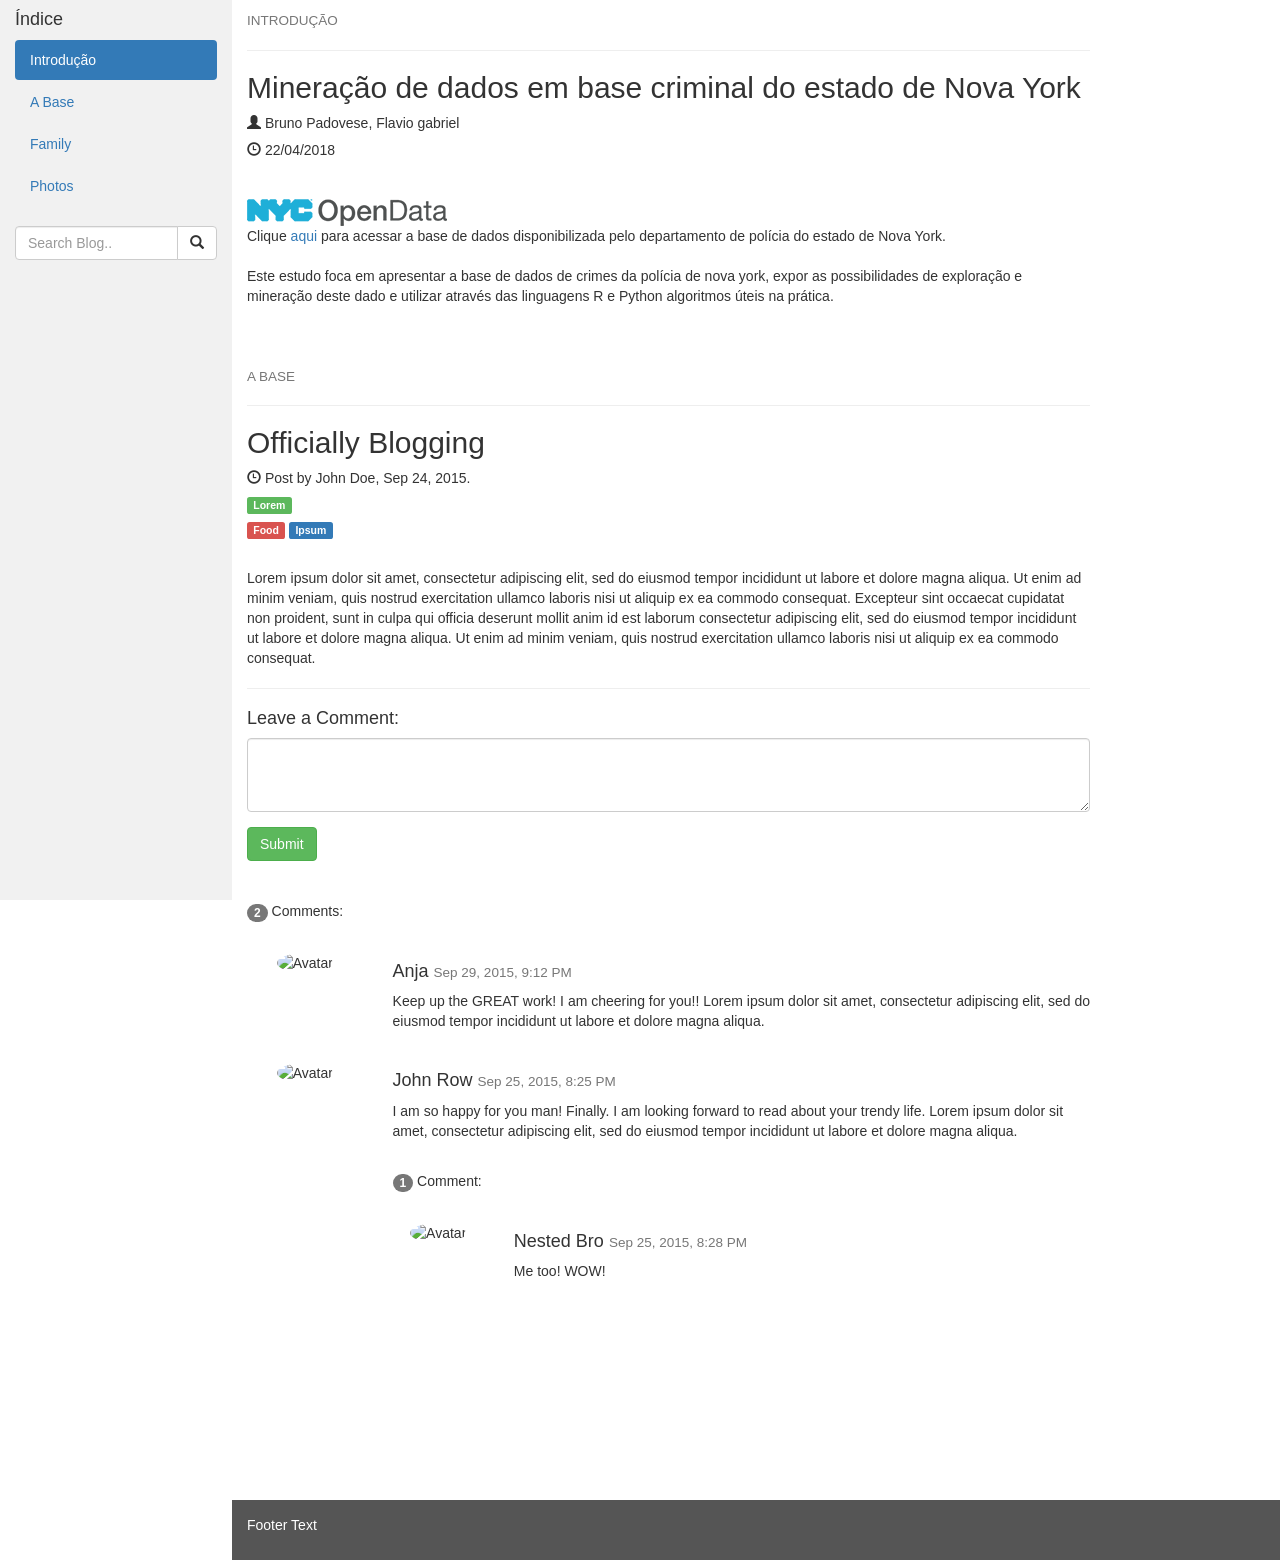
==== ny-crimes-prediction/home.html @ 3086d3f9 "adding template" ====
<!DOCTYPE html>
<html lang="en">

<head>
    <title>Bootstrap Example</title>
    <meta charset="utf-8">
    <meta name="viewport" content="width=device-width, initial-scale=1">
    <link rel="stylesheet" href="https://maxcdn.bootstrapcdn.com/bootstrap/3.3.7/css/bootstrap.min.css">
    <script src="https://ajax.googleapis.com/ajax/libs/jquery/3.3.1/jquery.min.js"></script>
    <script src="https://maxcdn.bootstrapcdn.com/bootstrap/3.3.7/js/bootstrap.min.js"></script>
    <style>
        /* Set height of the grid so .sidenav can be 100% (adjust if needed) */

        .row.content {
            height: 1500px
        }

        /* Set gray background color and 100% height */

        .sidenav {
            background-color: #f1f1f1;
            height: 100%;
        }

        /* Set black background color, white text and some padding */

        footer {
            background-color: #555;
            color: white;
            padding: 15px;
        }

        /* On small screens, set height to 'auto' for sidenav and grid */

        @media screen and (max-width: 767px) {
            .sidenav {
                height: auto;
                padding: 15px;
            }
            .row.content {
                height: auto;
            }
        }

        #menu {
            position: fixed;
            /* Fixed Sidebar (stay in place on scroll) */
        }

        @media (min-width:768px) {
            .container {
                width: 503px
            }
        }

        @media (min-width:992px) {
            .container {
                width: 723px
            }
        }

        @media (min-width:1200px) {
            .container {
                width: 923px
            }
        }

        @media (min-width: 1432px) {
            .container {
                width: 1170px
            }
        }

        body {
            padding-top: 70px
        }

        .navbar-fixed-left,
        .navbar-fixed-right {
            position: fixed;
            top: 0;
            width: 100%;
            z-index: 1030
        }

        @media (min-width: 768px) {
            .navbar-fixed-left,
            .navbar-fixed-right {
                width: 232px;
                height: 100vh;
                border-radius: 0
            }
            .navbar-fixed-left .container,
            .navbar-fixed-left .container-fluid,
            .navbar-fixed-right .container,
            .navbar-fixed-right .container-fluid {
                padding-right: 0;
                padding-left: 0;
                width: auto
            }
            .navbar-fixed-left .navbar-header,
            .navbar-fixed-right .navbar-header {
                float: none;
                padding-left: 15px;
                padding-right: 15px
            }
            .navbar-fixed-left .navbar-collapse,
            .navbar-fixed-right .navbar-collapse {
                padding-right: 0;
                padding-left: 0;
                max-height: none
            }
            .navbar-fixed-left .navbar-collapse .navbar-nav,
            .navbar-fixed-right .navbar-collapse .navbar-nav {
                float: none!important
            }
            .navbar-fixed-left .navbar-collapse .navbar-nav>li,
            .navbar-fixed-right .navbar-collapse .navbar-nav>li {
                width: 100%
            }
            .navbar-fixed-left .navbar-collapse .navbar-nav>li.dropdown .dropdown-menu,
            .navbar-fixed-right .navbar-collapse .navbar-nav>li.dropdown .dropdown-menu {
                top: 0
            }
            .navbar-fixed-left .navbar-collapse .navbar-nav.navbar-right,
            .navbar-fixed-right .navbar-collapse .navbar-nav.navbar-right {
                margin-right: 0
            }
        }

        @media (min-width:768px) {
            body {
                padding-top: 0;
                margin-left: 232px
            }
            .navbar-fixed-left {
                right: auto!important;
                left: 0!important;
                border-width: 0 1px 0 0!important
            }
            .navbar-fixed-left .dropdown .dropdown-menu {
                left: 100%;
                right: auto;
                border-radius: 0 3px 3px 0
            }
            .navbar-fixed-left .dropdown .dropdown-toggle .caret {
                border-top: 4px solid transparent;
                border-left: 4px solid;
                border-bottom: 4px solid transparent;
                border-right: none
            }
        }

        .semBotao {
            color: #337ab7;
            background-color: #f1f1f1;
            border-radius: 4px;
            position: relative;
            display: block;
            padding: 10px 15px;
        }
    </style>
</head>

<script>$(document).ready(function () {
        $("#menu1").click(function () {
            $("#menu1").addClass("active");
            $("#menu2").removeClass("active");
            $("#menu3").removeClass("active");
            $("#menu4").removeClass("active");
        })
        $("#menu2").click(function () {
            $("#menu1").removeClass("active");
            $("#menu2").addClass("active");
            $("#menu3").removeClass("active");
            $("#menu4").removeClass("active");
        })
        $("#menu3").click(function () {
            $("#menu1").removeClass("active");
            $("#menu2").removeClass("active");
            $("#menu3").addClass("active");
            $("#menu4").removeClass("active");
        })
        $("#menu4").click(function () {
            $("#menu1").removeClass("active");
            $("#menu2").removeClass("active");
            $("#menu3").removeClass("active");
            $("#menu4").addClass("active");
        })

        $(window).on('scroll', function () {
            if (window.pageYOffset < 300) {
                $("#menu1").addClass("active");
                $("#menu2").removeClass("active");
                $("#menu3").removeClass("active");
                $("#menu4").removeClass("active");
            } else if (window.pageYOffset > 300 && window.pageYOffset < 600) {
                $("#menu1").removeClass("active");
                $("#menu2").addClass("active");
                $("#menu3").removeClass("active");
                $("#menu4").removeClass("active");
            }
        });
    })</script>

<body>

    <div class="container-fluid">
        <div class="row content">
            <div class="col-sm-2 sidenav navbar-fixed-left">
                <!-- <div class="col-sm-2 sidenav"> -->
                <h4>Índice</h4>
                <ul class="nav nav-pills nav-stacked">
                    <li id="menu1" class="active">
                        <a href="#introducao">Introdução</a>
                    </li>
                    <li id="menu2">
                        <a href="#base">A Base</a>
                    </li>
                    <li id="menu3">
                        <a href="#section3">Family</a>
                    </li>
                    <li id="menu4">
                        <a href="#section3">Photos</a>
                    </li>
                </ul>
                <br>
                <div class="input-group">
                    <input type="text" class="form-control" placeholder="Search Blog..">
                    <span class="input-group-btn">
                        <button class="btn btn-default" type="button">
                            <span class="glyphicon glyphicon-search"></span>
                        </button>
                    </span>
                </div>
            </div>

            <div class="col-sm-10">
                <h4>
                    <small id="introducao">INTRODUÇÃO</small>
                </h4>
                <hr>
                <h2>Mineração de dados em base criminal do estado de Nova York</h2>
                <h5>
                    <span class="glyphicon glyphicon-user"></span> Bruno Padovese, Flavio gabriel</h5>
                <h5>
                    <span class="glyphicon glyphicon-time"></span> 22/04/2018</h5>

                <br>
                <p>
                    <table>
                        <tr>
                            <td>
                                <a href="http://opendata.cityofnewyork.us">
                                    <img src="resource/nyc-opendata.png">
                                </a>
                            </td>
                        </tr>
                        <tr>
                            <td>Clique
                                <a href="https://data.cityofnewyork.us/Public-Safety/NYPD-Complaint-Data-Historic/qgea-i56i">aqui</a> para acessar a base de dados disponibilizada pelo departamento de polícia do estado
                                de Nova York.</td>
                        </tr>
                    </table>
                    <br> Este estudo foca em apresentar a base de dados de crimes da polícia de nova york, expor as possibilidades
                    de exploração e mineração deste dado e utilizar através das linguagens R e Python algoritmos úteis na
                    prática.
                </p>
                <br>
                <br>
                <h4>
                    <small id="base">A BASE</small>
                </h4>
                <hr>
                <h2>Officially Blogging</h2>
                <h5>
                    <span class="glyphicon glyphicon-time"></span> Post by John Doe, Sep 24, 2015.</h5>
                <h5>
                    <span class="label label-success">Lorem</span>
                </h5>
                <h5>
                    <span class="label label-danger">Food</span>
                    <span class="label label-primary">Ipsum</span>
                </h5>
                <br>
                <p>Lorem ipsum dolor sit amet, consectetur adipiscing elit, sed do eiusmod tempor incididunt ut labore et dolore
                    magna aliqua. Ut enim ad minim veniam, quis nostrud exercitation ullamco laboris nisi ut aliquip ex ea
                    commodo consequat. Excepteur sint occaecat cupidatat non proident, sunt in culpa qui officia deserunt
                    mollit anim id est laborum consectetur adipiscing elit, sed do eiusmod tempor incididunt ut labore et
                    dolore magna aliqua. Ut enim ad minim veniam, quis nostrud exercitation ullamco laboris nisi ut aliquip
                    ex ea commodo consequat.</p>
                <hr>

                <h4>Leave a Comment:</h4>
                <form role="form">
                    <div class="form-group">
                        <textarea class="form-control" rows="3" required></textarea>
                    </div>
                    <button type="submit" class="btn btn-success">Submit</button>
                </form>
                <br>
                <br>

                <p>
                    <span class="badge">2</span> Comments:</p>
                <br>

                <div class="row">
                    <div class="col-sm-2 text-center">
                        <img src="bandmember.jpg" class="img-circle" height="65" width="65" alt="Avatar">
                    </div>
                    <div class="col-sm-10">
                        <h4>Anja
                            <small>Sep 29, 2015, 9:12 PM</small>
                        </h4>
                        <p>Keep up the GREAT work! I am cheering for you!! Lorem ipsum dolor sit amet, consectetur adipiscing
                            elit, sed do eiusmod tempor incididunt ut labore et dolore magna aliqua.</p>
                        <br>
                    </div>
                    <div class="col-sm-2 text-center">
                        <img src="bird.jpg" class="img-circle" height="65" width="65" alt="Avatar">
                    </div>
                    <div class="col-sm-10">
                        <h4>John Row
                            <small>Sep 25, 2015, 8:25 PM</small>
                        </h4>
                        <p>I am so happy for you man! Finally. I am looking forward to read about your trendy life. Lorem ipsum
                            dolor sit amet, consectetur adipiscing elit, sed do eiusmod tempor incididunt ut labore et dolore
                            magna aliqua.</p>
                        <br>
                        <p>
                            <span class="badge">1</span> Comment:</p>
                        <br>
                        <div class="row">
                            <div class="col-sm-2 text-center">
                                <img src="bird.jpg" class="img-circle" height="65" width="65" alt="Avatar">
                            </div>
                            <div class="col-xs-10">
                                <h4>Nested Bro
                                    <small>Sep 25, 2015, 8:28 PM</small>
                                </h4>
                                <p>Me too! WOW!</p>
                                <br>
                            </div>
                        </div>
                    </div>
                </div>
            </div>
        </div>
    </div>

    <footer class="container-fluid">
        <p>Footer Text</p>
    </footer>

</body>

</html>
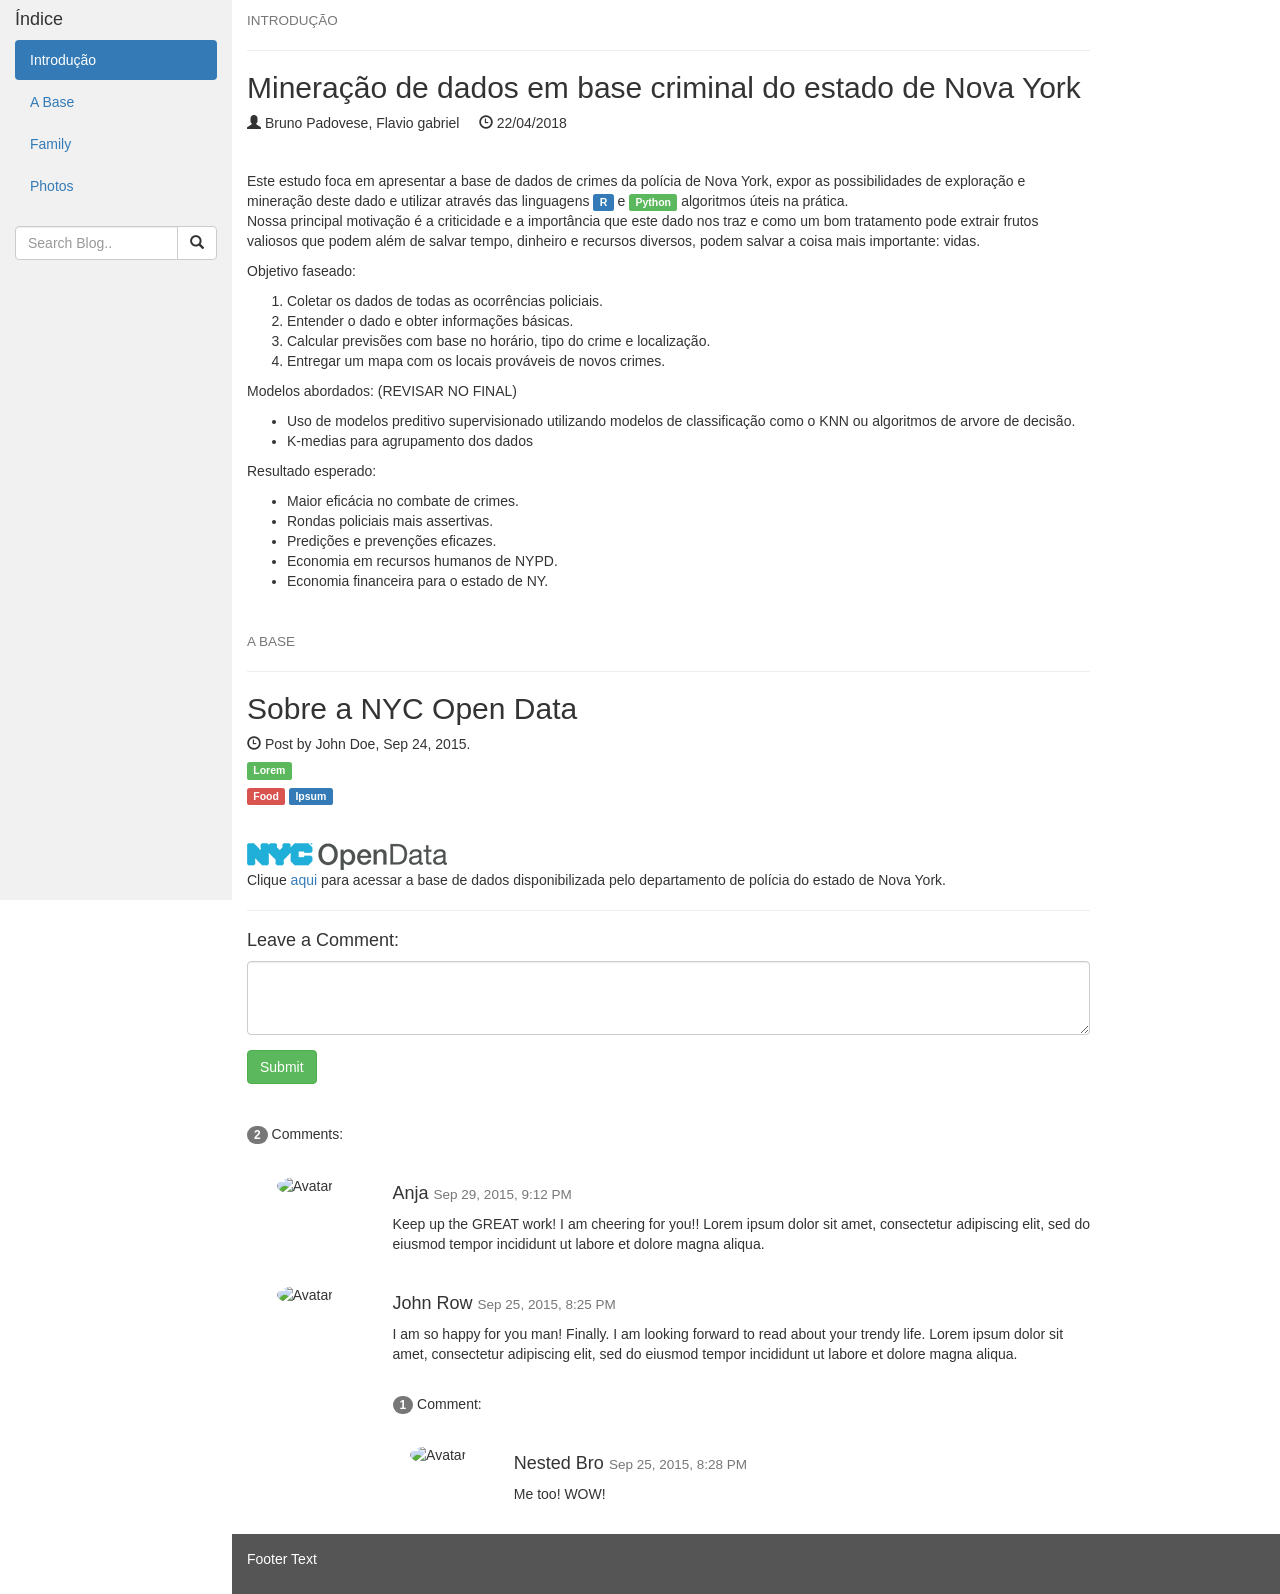
==== commit 22e65a32: "adding intro text" ====
--- a/ny-crimes-prediction/home.html
+++ b/ny-crimes-prediction/home.html
@@ -242,10 +242,53 @@
                 <hr>
                 <h2>Mineração de dados em base criminal do estado de Nova York</h2>
                 <h5>
-                    <span class="glyphicon glyphicon-user"></span> Bruno Padovese, Flavio gabriel</h5>
+                    <span class="glyphicon glyphicon-user"></span> Bruno Padovese, Flavio gabriel &nbsp;&nbsp;&nbsp;
+                    <span class="glyphicon glyphicon-time"></span> 22/04/2018</h5>
+                <p>
+                    <br>
+                    <p>Este estudo foca em apresentar a base de dados de crimes da pol&iacute;cia de Nova York, expor as possibilidades
+                        de explora&ccedil;&atilde;o e minera&ccedil;&atilde;o deste dado e utilizar atrav&eacute;s das linguagens
+                        <span class="label label-primary">R</span> e <span class="label label-success">Python</span> algoritmos &uacute;teis na pr&aacute;tica.
+                        <br /> Nossa principal motiva&ccedil;&atilde;o &eacute; a criticidade e a import&acirc;ncia que este dado
+                        nos traz e como um bom tratamento pode extrair frutos valiosos que podem al&eacute;m de salvar tempo,
+                        dinheiro e recursos diversos, podem salvar a coisa mais importante: vidas.</p>
+                    <p>Objetivo faseado:</p>
+                    <ol>
+                        <li>Coletar os dados de todas as ocorr&ecirc;ncias policiais.</li>
+                        <li>Entender o dado e obter informa&ccedil;&otilde;es b&aacute;sicas.</li>
+                        <li>Calcular previs&otilde;es com base no hor&aacute;rio, tipo do crime e localiza&ccedil;&atilde;o.</li>
+                        <li>Entregar um mapa com os locais prov&aacute;veis de novos crimes.</li>
+                    </ol>
+                    <p>Modelos abordados: (REVISAR NO FINAL)</p>
+                    <ul>
+                        <li>Uso de modelos preditivo supervisionado utilizando modelos de classifica&ccedil;&atilde;o como o
+                            KNN ou algoritmos de arvore de decis&atilde;o.</li>
+                        <li>K-medias para agrupamento dos dados</li>
+                    </ul>
+                    <p>Resultado esperado:</p>
+                    <ul>
+                        <li>Maior efic&aacute;cia no combate de crimes.</li>
+                        <li>Rondas policiais mais assertivas.</li>
+                        <li>Predi&ccedil;&otilde;es e preven&ccedil;&otilde;es eficazes.</li>
+                        <li>Economia em recursos humanos de NYPD.</li>
+                        <li>Economia financeira para o estado de NY.</li>
+                    </ul>
+                </p>
+                <br>
+                <h4>
+                    <small id="base">A BASE</small>
+                </h4>
+                <hr>
+                <h2>Sobre a NYC Open Data</h2>
                 <h5>
-                    <span class="glyphicon glyphicon-time"></span> 22/04/2018</h5>
-
+                    <span class="glyphicon glyphicon-time"></span> Post by John Doe, Sep 24, 2015.</h5>
+                <h5>
+                    <span class="label label-success">Lorem</span>
+                </h5>
+                <h5>
+                    <span class="label label-danger">Food</span>
+                    <span class="label label-primary">Ipsum</span>
+                </h5>
                 <br>
                 <p>
                     <table>
@@ -262,33 +305,7 @@
                                 de Nova York.</td>
                         </tr>
                     </table>
-                    <br> Este estudo foca em apresentar a base de dados de crimes da polícia de nova york, expor as possibilidades
-                    de exploração e mineração deste dado e utilizar através das linguagens R e Python algoritmos úteis na
-                    prática.
                 </p>
-                <br>
-                <br>
-                <h4>
-                    <small id="base">A BASE</small>
-                </h4>
-                <hr>
-                <h2>Officially Blogging</h2>
-                <h5>
-                    <span class="glyphicon glyphicon-time"></span> Post by John Doe, Sep 24, 2015.</h5>
-                <h5>
-                    <span class="label label-success">Lorem</span>
-                </h5>
-                <h5>
-                    <span class="label label-danger">Food</span>
-                    <span class="label label-primary">Ipsum</span>
-                </h5>
-                <br>
-                <p>Lorem ipsum dolor sit amet, consectetur adipiscing elit, sed do eiusmod tempor incididunt ut labore et dolore
-                    magna aliqua. Ut enim ad minim veniam, quis nostrud exercitation ullamco laboris nisi ut aliquip ex ea
-                    commodo consequat. Excepteur sint occaecat cupidatat non proident, sunt in culpa qui officia deserunt
-                    mollit anim id est laborum consectetur adipiscing elit, sed do eiusmod tempor incididunt ut labore et
-                    dolore magna aliqua. Ut enim ad minim veniam, quis nostrud exercitation ullamco laboris nisi ut aliquip
-                    ex ea commodo consequat.</p>
                 <hr>
 
                 <h4>Leave a Comment:</h4>
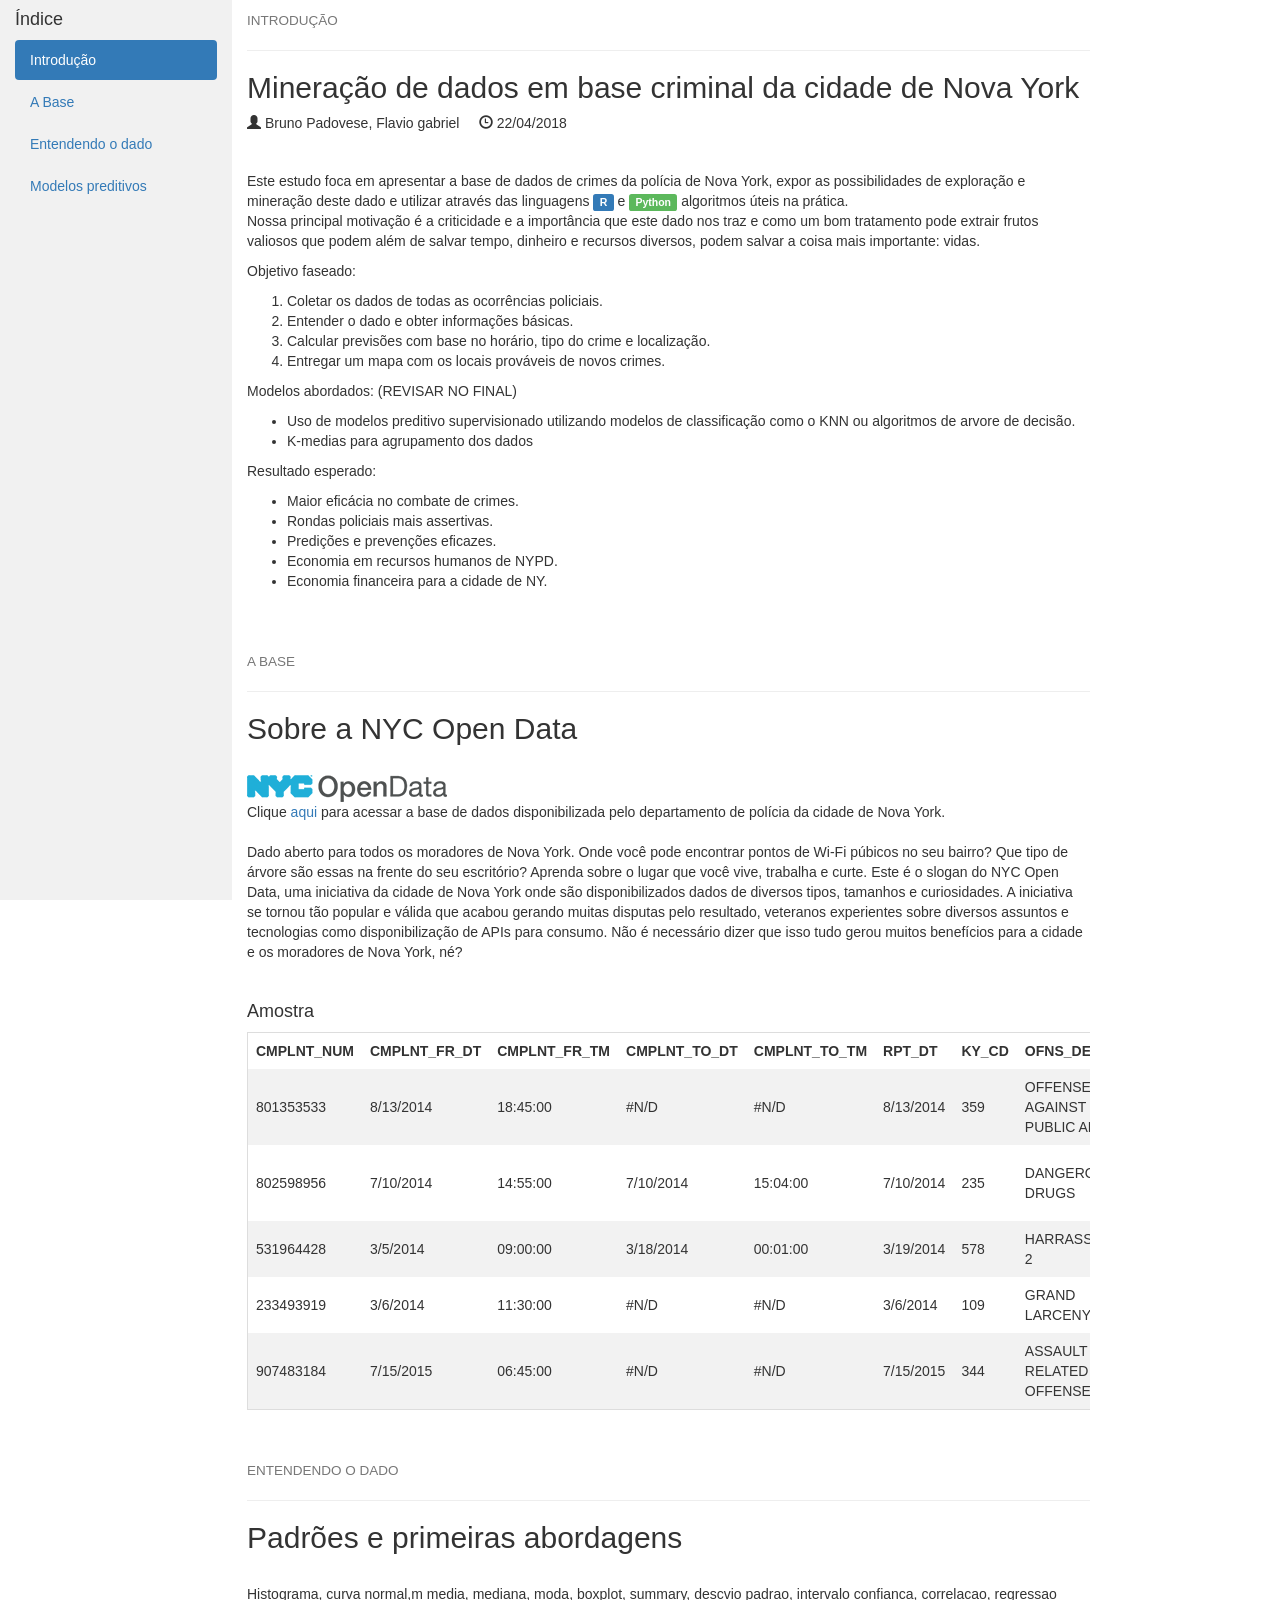
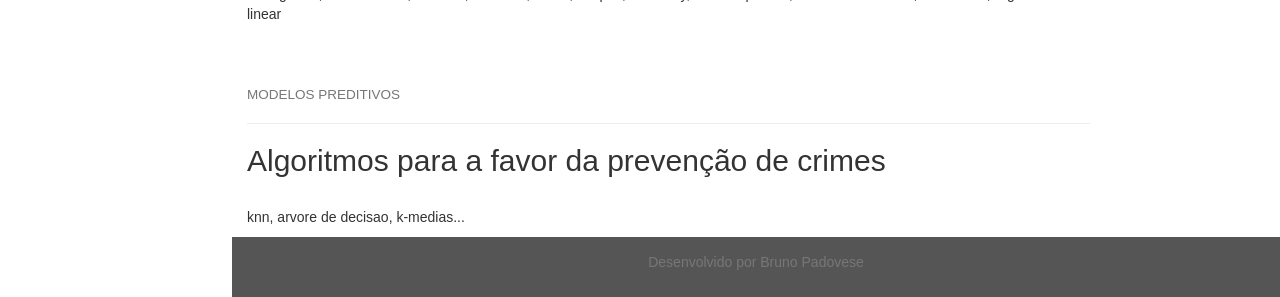
==== commit de1d79c2: "a big number of modifications in the program" ====
--- a/ny-crimes-prediction/home.html
+++ b/ny-crimes-prediction/home.html
@@ -158,6 +158,28 @@
             position: relative;
             display: block;
             padding: 10px 15px;
+        }
+
+        #textoFooter {
+            color: #777;
+            text-align: center;
+        }
+
+        #tb {
+            border-collapse: collapse;
+            border-spacing: 0;
+            width: 100%;
+            border: 1px solid #ddd;
+        }
+
+        #tb th,
+        #tb td {
+            text-align: left;
+            padding: 8px;
+        }
+
+        #tb tr:nth-child(even) {
+            background-color: #f2f2f2
         }
     </style>
 </head>
@@ -189,15 +211,20 @@
         })
 
         $(window).on('scroll', function () {
-            if (window.pageYOffset < 300) {
+            if (window.pageYOffset < 450) {
                 $("#menu1").addClass("active");
                 $("#menu2").removeClass("active");
                 $("#menu3").removeClass("active");
                 $("#menu4").removeClass("active");
-            } else if (window.pageYOffset > 300 && window.pageYOffset < 600) {
+            } else if (window.pageYOffset > 450 && window.pageYOffset < 1000) {
                 $("#menu1").removeClass("active");
                 $("#menu2").addClass("active");
                 $("#menu3").removeClass("active");
+                $("#menu4").removeClass("active");
+            } else if (window.pageYOffset > 1000 && window.pageYOffset < 2000) {
+                $("#menu1").removeClass("active");
+                $("#menu2").removeClass("active");
+                $("#menu3").addClass("active");
                 $("#menu4").removeClass("active");
             }
         });
@@ -218,21 +245,13 @@
                         <a href="#base">A Base</a>
                     </li>
                     <li id="menu3">
-                        <a href="#section3">Family</a>
+                        <a href="#dado">Entendendo o dado</a>
                     </li>
                     <li id="menu4">
-                        <a href="#section3">Photos</a>
+                        <a href="#modelo">Modelos preditivos</a>
                     </li>
                 </ul>
                 <br>
-                <div class="input-group">
-                    <input type="text" class="form-control" placeholder="Search Blog..">
-                    <span class="input-group-btn">
-                        <button class="btn btn-default" type="button">
-                            <span class="glyphicon glyphicon-search"></span>
-                        </button>
-                    </span>
-                </div>
             </div>
 
             <div class="col-sm-10">
@@ -240,7 +259,7 @@
                     <small id="introducao">INTRODUÇÃO</small>
                 </h4>
                 <hr>
-                <h2>Mineração de dados em base criminal do estado de Nova York</h2>
+                <h2>Mineração de dados em base criminal da cidade de Nova York</h2>
                 <h5>
                     <span class="glyphicon glyphicon-user"></span> Bruno Padovese, Flavio gabriel &nbsp;&nbsp;&nbsp;
                     <span class="glyphicon glyphicon-time"></span> 22/04/2018</h5>
@@ -248,7 +267,8 @@
                     <br>
                     <p>Este estudo foca em apresentar a base de dados de crimes da pol&iacute;cia de Nova York, expor as possibilidades
                         de explora&ccedil;&atilde;o e minera&ccedil;&atilde;o deste dado e utilizar atrav&eacute;s das linguagens
-                        <span class="label label-primary">R</span> e <span class="label label-success">Python</span> algoritmos &uacute;teis na pr&aacute;tica.
+                        <span class="label label-primary">R</span> e
+                        <span class="label label-success">Python</span> algoritmos &uacute;teis na pr&aacute;tica.
                         <br /> Nossa principal motiva&ccedil;&atilde;o &eacute; a criticidade e a import&acirc;ncia que este dado
                         nos traz e como um bom tratamento pode extrair frutos valiosos que podem al&eacute;m de salvar tempo,
                         dinheiro e recursos diversos, podem salvar a coisa mais importante: vidas.</p>
@@ -271,103 +291,73 @@
                         <li>Rondas policiais mais assertivas.</li>
                         <li>Predi&ccedil;&otilde;es e preven&ccedil;&otilde;es eficazes.</li>
                         <li>Economia em recursos humanos de NYPD.</li>
-                        <li>Economia financeira para o estado de NY.</li>
+                        <li>Economia financeira para a cidade de NY.</li>
                     </ul>
                 </p>
-                <br>
+                <br><br>
                 <h4>
                     <small id="base">A BASE</small>
                 </h4>
                 <hr>
                 <h2>Sobre a NYC Open Data</h2>
-                <h5>
-                    <span class="glyphicon glyphicon-time"></span> Post by John Doe, Sep 24, 2015.</h5>
-                <h5>
-                    <span class="label label-success">Lorem</span>
-                </h5>
-                <h5>
-                    <span class="label label-danger">Food</span>
-                    <span class="label label-primary">Ipsum</span>
-                </h5>
                 <br>
                 <p>
-                    <table>
+                    <a href="http://opendata.cityofnewyork.us">
+                        <img src="resource/nyc-opendata.png">
+                    </a>
+                    <br>
+                    <td>Clique
+                        <a href="https://data.cityofnewyork.us/Public-Safety/NYPD-Complaint-Data-Historic/qgea-i56i">aqui</a> para acessar a base de dados disponibilizada pelo departamento de polícia da cidade de Nova
+                        York.
+                        <br>
+                        <br> Dado aberto para todos os moradores de Nova York. Onde você pode encontrar pontos de Wi-Fi púbicos
+                        no seu bairro? Que tipo de árvore são essas na frente do seu escritório? Aprenda sobre o lugar que
+                        você vive, trabalha e curte. Este é o slogan do NYC Open Data, uma iniciativa da cidade de Nova York
+                        onde são disponibilizados dados de diversos tipos, tamanhos e curiosidades. A iniciativa se tornou
+                        tão popular e válida que acabou gerando muitas disputas pelo resultado, veteranos experientes sobre
+                        diversos assuntos e tecnologias como disponibilização de APIs para consumo. Não é necessário dizer
+                        que isso tudo gerou muitos benefícios para a cidade e os moradores de Nova York, né?
+                </p>
+                <br>
+                <h4>Amostra</h4>
+
+                <script src="https://gist.github.com/padovese/46d1c6b6bbed0dae1a1a3e3a3bc7ced4.js"></script>
+
+                <div style="overflow-x:auto;">
+                <table id="tb">
                         <tr>
-                            <td>
-                                <a href="http://opendata.cityofnewyork.us">
-                                    <img src="resource/nyc-opendata.png">
-                                </a>
-                            </td>
+                                <th>CMPLNT_NUM</th><th>CMPLNT_FR_DT</th><th>CMPLNT_FR_TM</th><th>CMPLNT_TO_DT</th><th>CMPLNT_TO_TM</th><th>RPT_DT</th><th>KY_CD</th><th>OFNS_DESC</th><th>PD_CD</th><th>PD_DESC</th><th>CRM_ATPT_CPTD_CD</th><th>LAW_CAT_CD</th><th>JURIS_DESC</th><th>BORO_NM</th><th>ADDR_PCT_CD</th><th>LOC_OF_OCCUR_DESC</th><th>PREM_TYP_DESC</th><th>PARKS_NM</th><th>HADEVELOPT</th><th>X_COORD_CD</th><th>Y_COORD_CD</th><th>Latitude</th><th>Longitude</th><th>Lat_Lon</th>
                         </tr>
-                        <tr>
-                            <td>Clique
-                                <a href="https://data.cityofnewyork.us/Public-Safety/NYPD-Complaint-Data-Historic/qgea-i56i">aqui</a> para acessar a base de dados disponibilizada pelo departamento de polícia do estado
-                                de Nova York.</td>
-                        </tr>
-                    </table>
-                </p>
+                        <tr><td>801353533</td><td>8/13/2014</td><td>18:45:00</td><td>#N/D</td><td>#N/D</td><td>8/13/2014</td><td>359</td><td>OFFENSES AGAINST PUBLIC ADMINI</td><td>759</td><td>PUBLIC ADMINISTATION,UNCLASS M</td><td>COMPLETED</td><td>MISDEMEANOR</td><td>N.Y. POLICE DEPT</td><td>QUEENS</td><td>109</td><td>#N/D</td><td>STREET</td><td>#N/D</td><td>#N/D</td><td>1031211</td><td>216309</td><td>40,76027822</td><td>-73,83048545</td><td>(40.760278216, -73.830485448)</td></tr>
+                        <tr><td>802598956</td><td>7/10/2014</td><td>14:55:00</td><td>7/10/2014</td><td>15:04:00</td><td>7/10/2014</td><td>235</td><td>DANGEROUS DRUGS</td><td>567</td><td>MARIJUANA, POSSESSION 4 & 5</td><td>COMPLETED</td><td>MISDEMEANOR</td><td>N.Y. HOUSING POLICE</td><td>MANHATTAN</td><td>23</td><td>OPPOSITE OF</td><td>RESIDENCE - PUBLIC HOUSING</td><td>#N/D</td><td>#N/D</td><td>999584</td><td>230371</td><td>40,79898611</td><td>-73,94461787</td><td>(40.798986105, -73.944617869)</td></tr>
+                        <tr><td>531964428</td><td>3/5/2014</td><td>09:00:00</td><td>3/18/2014</td><td>00:01:00</td><td>3/19/2014</td><td>578</td><td>HARRASSMENT 2</td><td>638</td><td>HARASSMENT,SUBD 3,4,5</td><td>COMPLETED</td><td>VIOLATION</td><td>N.Y. POLICE DEPT</td><td>BROOKLYN</td><td>78</td><td>INSIDE</td><td>RESIDENCE-HOUSE</td><td>#N/D</td><td>#N/D</td><td>989250</td><td>180623</td><td>40,66245193</td><td>-73,98197933</td><td>(40.662451925, -73.981979329)</td></tr>
+                        <tr><td>233493919</td><td>3/6/2014</td><td>11:30:00</td><td>#N/D</td><td>#N/D</td><td>3/6/2014</td><td>109</td><td>GRAND LARCENY</td><td>421</td><td>LARCENY,GRAND FROM VEHICLE/MOTORCYCLE</td><td>COMPLETED</td><td>FELONY</td><td>N.Y. POLICE DEPT</td><td>MANHATTAN</td><td>9</td><td>FRONT OF</td><td>STREET</td><td>#N/D</td><td>#N/D</td><td>988895</td><td>203186</td><td>40,72438234</td><td>-73,98324335</td><td>(40.72438234, -73.983243346)</td></tr>
+                        <tr><td>907483184</td><td>7/15/2015</td><td>06:45:00</td><td>#N/D</td><td>#N/D</td><td>7/15/2015</td><td>344</td><td>ASSAULT 3 & RELATED OFFENSES</td><td>101</td><td>ASSAULT 3</td><td>COMPLETED</td><td>MISDEMEANOR</td><td>N.Y. POLICE DEPT</td><td>BRONX</td><td>44</td><td>INSIDE</td><td>RESIDENCE - APT. HOUSE</td><td>#N/D</td><td>#N/D</td><td>1004017</td><td>242094</td><td>40,83115365</td><td>-73,92857217</td><td>(40.831153652, -73.928572172)</td></tr>
+                        </table>
+                </div>
+                <br><br>
+                <h4>
+                    <small id="dado">ENTENDENDO O DADO</small>
+                </h4>
                 <hr>
-
-                <h4>Leave a Comment:</h4>
-                <form role="form">
-                    <div class="form-group">
-                        <textarea class="form-control" rows="3" required></textarea>
-                    </div>
-                    <button type="submit" class="btn btn-success">Submit</button>
-                </form>
-                <br>
-                <br>
-
-                <p>
-                    <span class="badge">2</span> Comments:</p>
-                <br>
-
-                <div class="row">
-                    <div class="col-sm-2 text-center">
-                        <img src="bandmember.jpg" class="img-circle" height="65" width="65" alt="Avatar">
-                    </div>
-                    <div class="col-sm-10">
-                        <h4>Anja
-                            <small>Sep 29, 2015, 9:12 PM</small>
-                        </h4>
-                        <p>Keep up the GREAT work! I am cheering for you!! Lorem ipsum dolor sit amet, consectetur adipiscing
-                            elit, sed do eiusmod tempor incididunt ut labore et dolore magna aliqua.</p>
-                        <br>
-                    </div>
-                    <div class="col-sm-2 text-center">
-                        <img src="bird.jpg" class="img-circle" height="65" width="65" alt="Avatar">
-                    </div>
-                    <div class="col-sm-10">
-                        <h4>John Row
-                            <small>Sep 25, 2015, 8:25 PM</small>
-                        </h4>
-                        <p>I am so happy for you man! Finally. I am looking forward to read about your trendy life. Lorem ipsum
-                            dolor sit amet, consectetur adipiscing elit, sed do eiusmod tempor incididunt ut labore et dolore
-                            magna aliqua.</p>
-                        <br>
-                        <p>
-                            <span class="badge">1</span> Comment:</p>
-                        <br>
-                        <div class="row">
-                            <div class="col-sm-2 text-center">
-                                <img src="bird.jpg" class="img-circle" height="65" width="65" alt="Avatar">
-                            </div>
-                            <div class="col-xs-10">
-                                <h4>Nested Bro
-                                    <small>Sep 25, 2015, 8:28 PM</small>
-                                </h4>
-                                <p>Me too! WOW!</p>
-                                <br>
-                            </div>
-                        </div>
-                    </div>
-                </div>
+                <h2>Padrões e primeiras abordagens</h2>
+                <br>
+                <p>Histograma, curva normal,m media, mediana, moda, boxplot, summary, descvio padrao, intervalo confianca, correlacao, regressao linear</p>
+                <br><br>
+                <h4>
+                    <small id="modelo">MODELOS PREDITIVOS</small>
+                </h4>
+                <hr>
+                <h2>Algoritmos para a favor da prevenção de crimes</h2>
+                <br>
+                <p>knn, arvore de decisao, k-medias...</p>
+           
             </div>
         </div>
     </div>
 
     <footer class="container-fluid">
-        <p>Footer Text</p>
+        <p id="textoFooter">Desenvolvido por Bruno Padovese</p>
     </footer>
 
 </body>
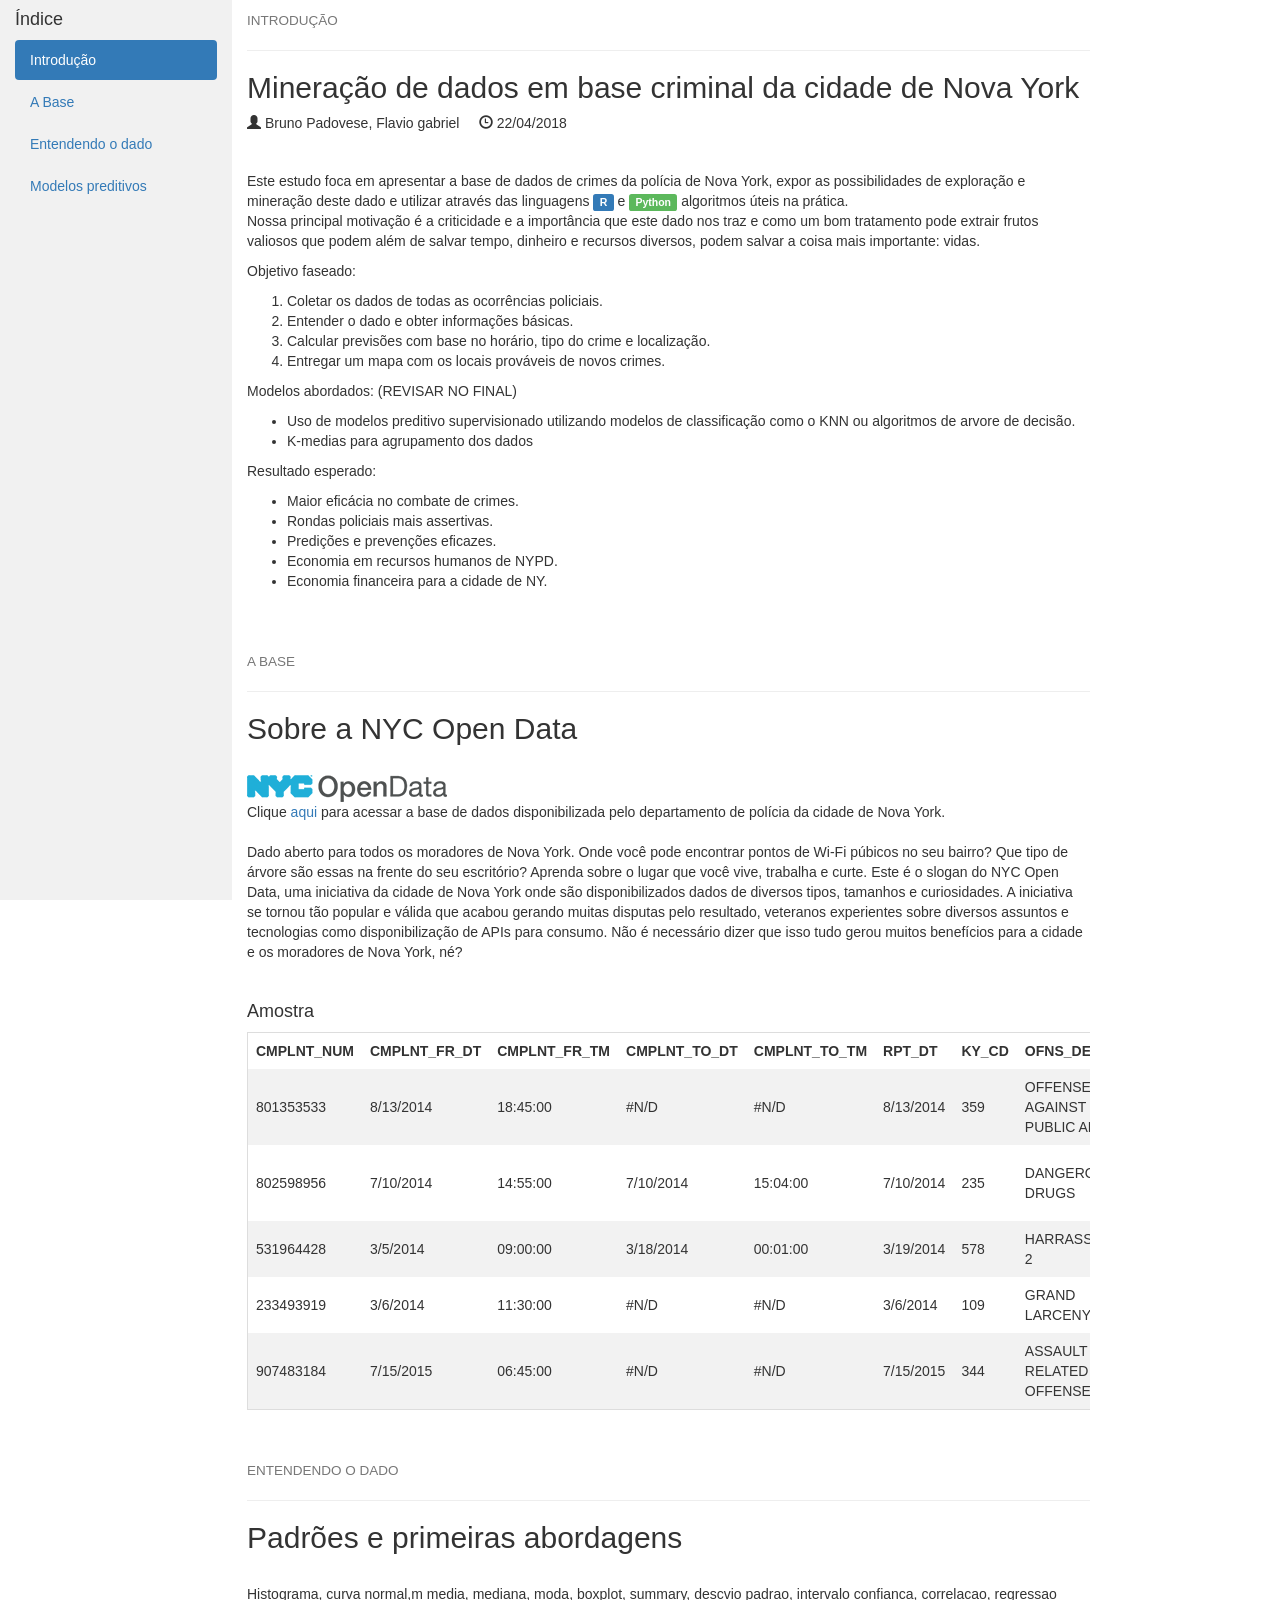
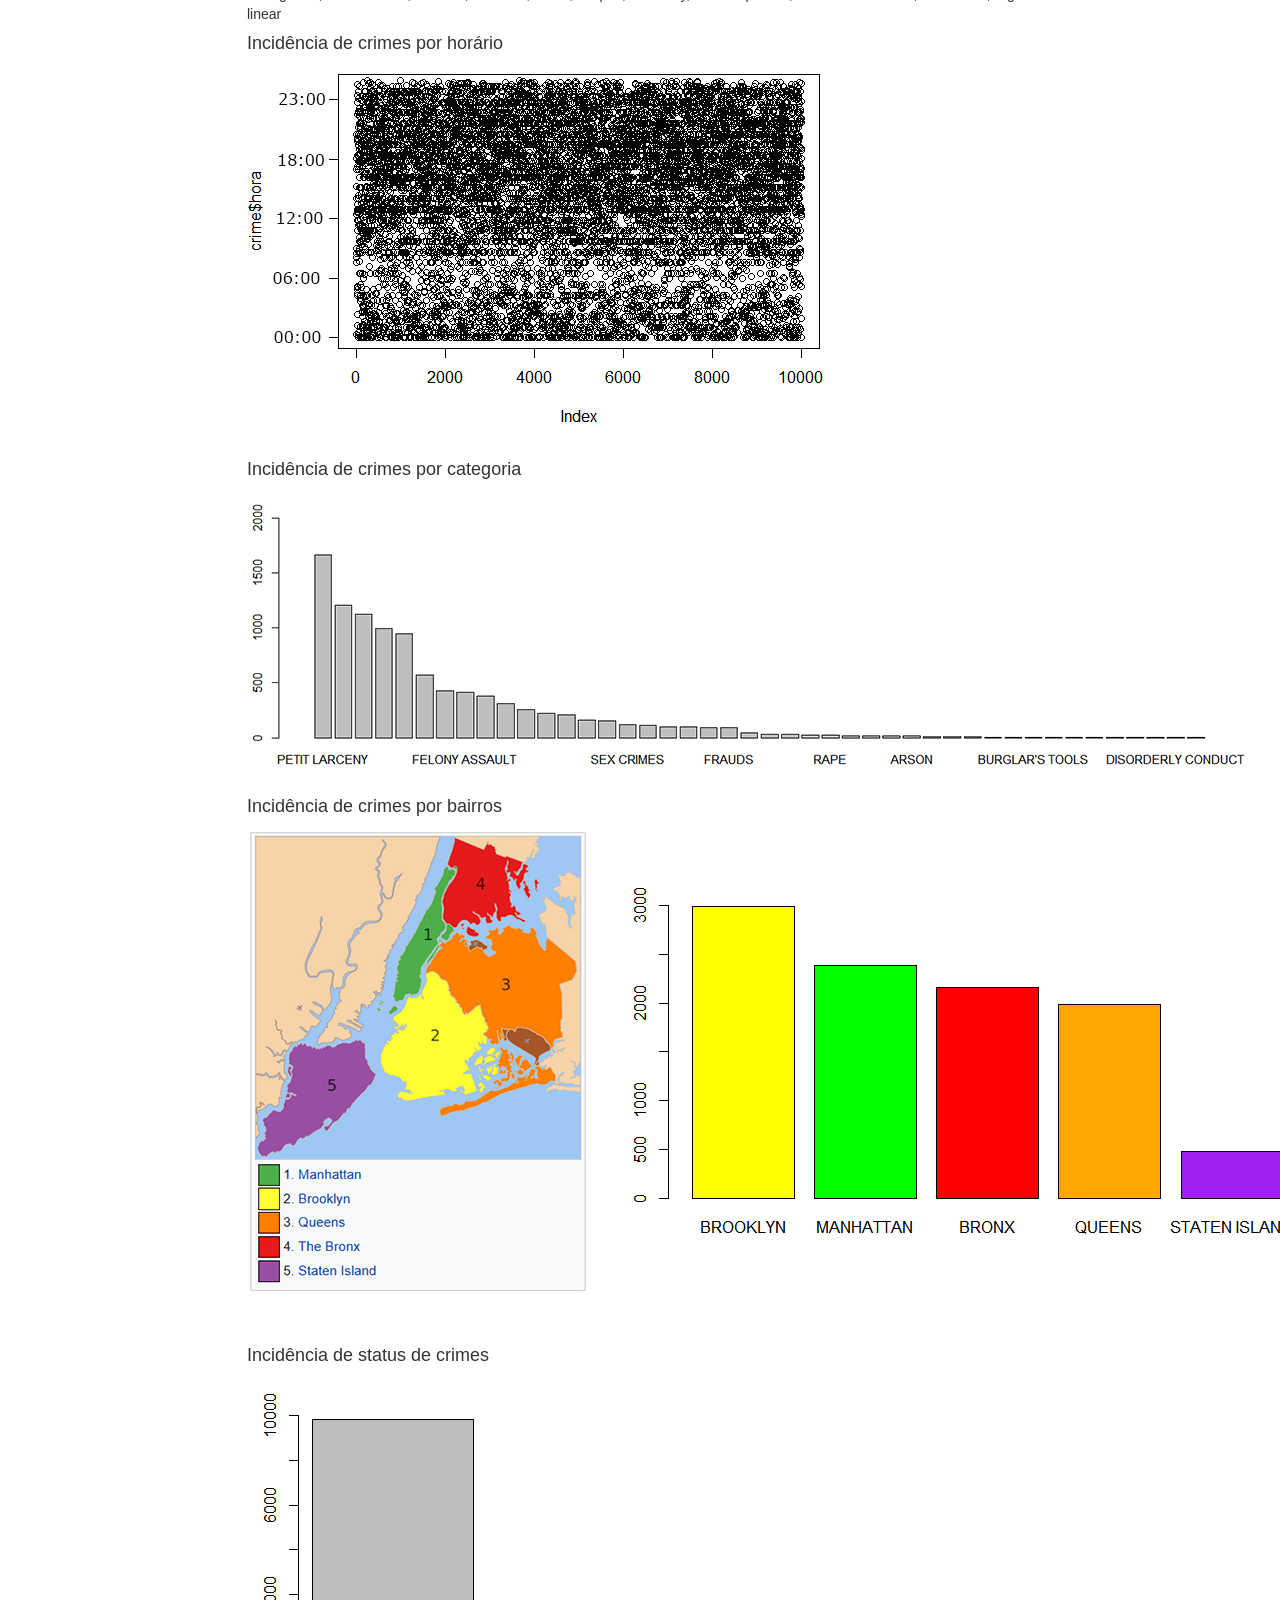
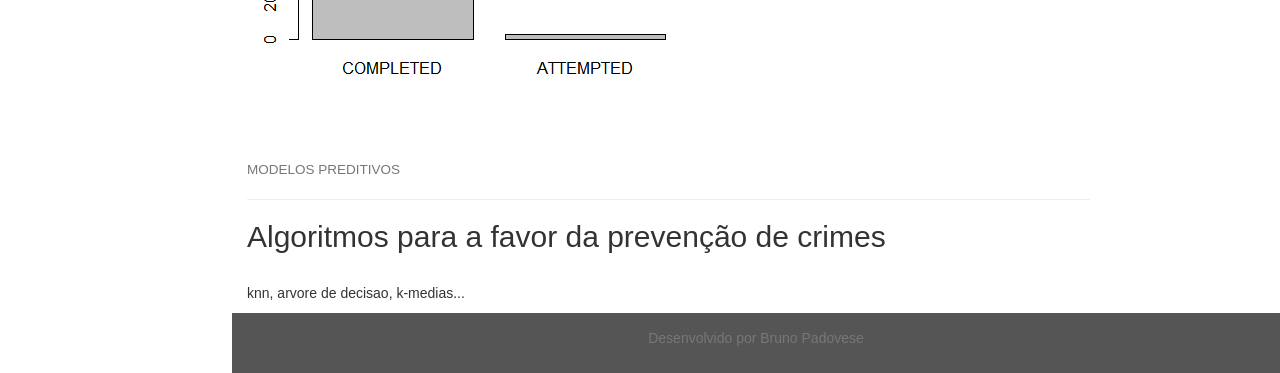
==== commit a80916bb: "doing graphics with R" ====
--- a/ny-crimes-prediction/home.html
+++ b/ny-crimes-prediction/home.html
@@ -343,6 +343,19 @@
                 <h2>Padrões e primeiras abordagens</h2>
                 <br>
                 <p>Histograma, curva normal,m media, mediana, moda, boxplot, summary, descvio padrao, intervalo confianca, correlacao, regressao linear</p>
+                <script src="https://gist.github.com/padovese/b4ce6d7c4efe9669b02a25835a2dc8d5.js"></script>
+                <h4>Incidência de crimes por horário</h4>
+                <img src="resource/Rplot.png"><br><br>
+                <h4>Incidência de crimes por categoria</h4>
+                <img src="resource/Rplot01.png"><br><br>
+                <h4>Incidência de crimes por bairros</h4>
+                <table>
+                    <th><img src="resource/nyc-borough.png"></th>
+                    <th><img src="resource/Rplot02.png"></th>
+                </table><br><br>
+                <h4>Incidência de status de crimes</h4>
+                <img src="resource/Rplot03.png"><br><br>
+                
                 <br><br>
                 <h4>
                     <small id="modelo">MODELOS PREDITIVOS</small>
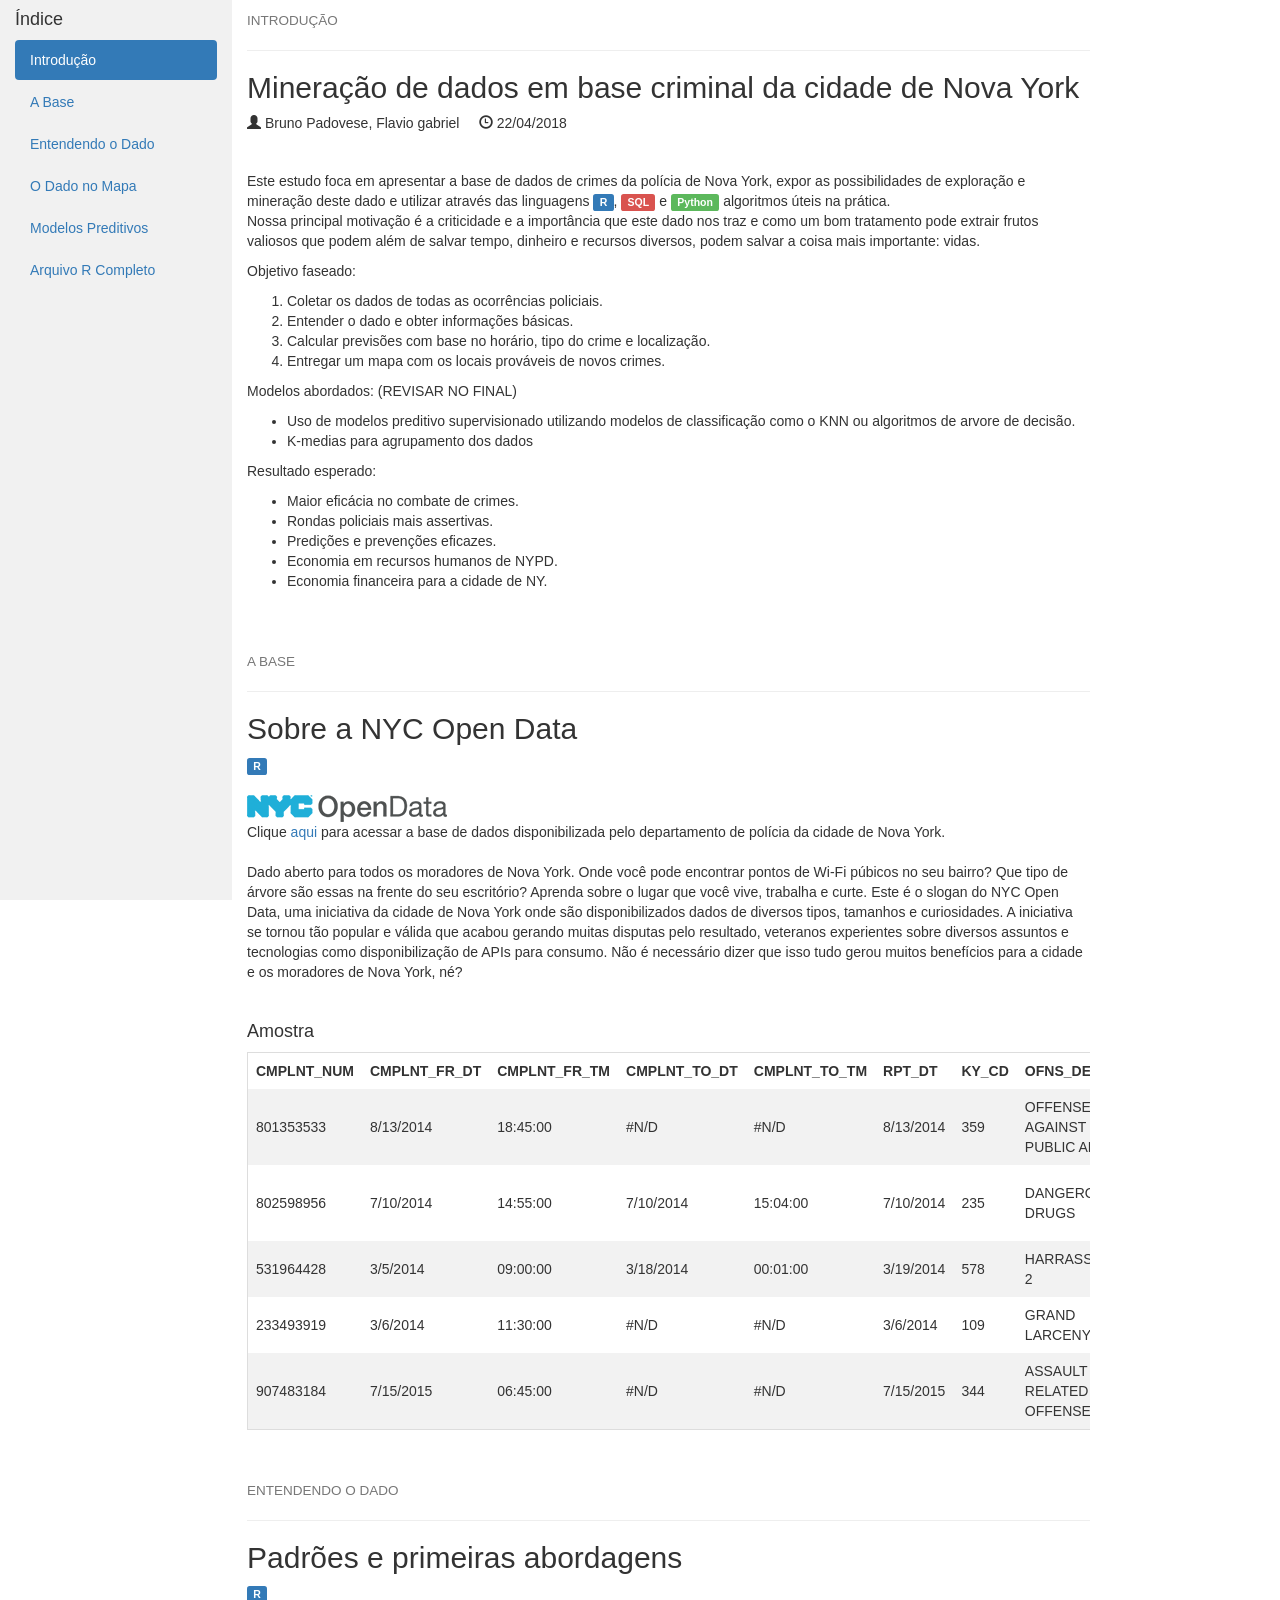
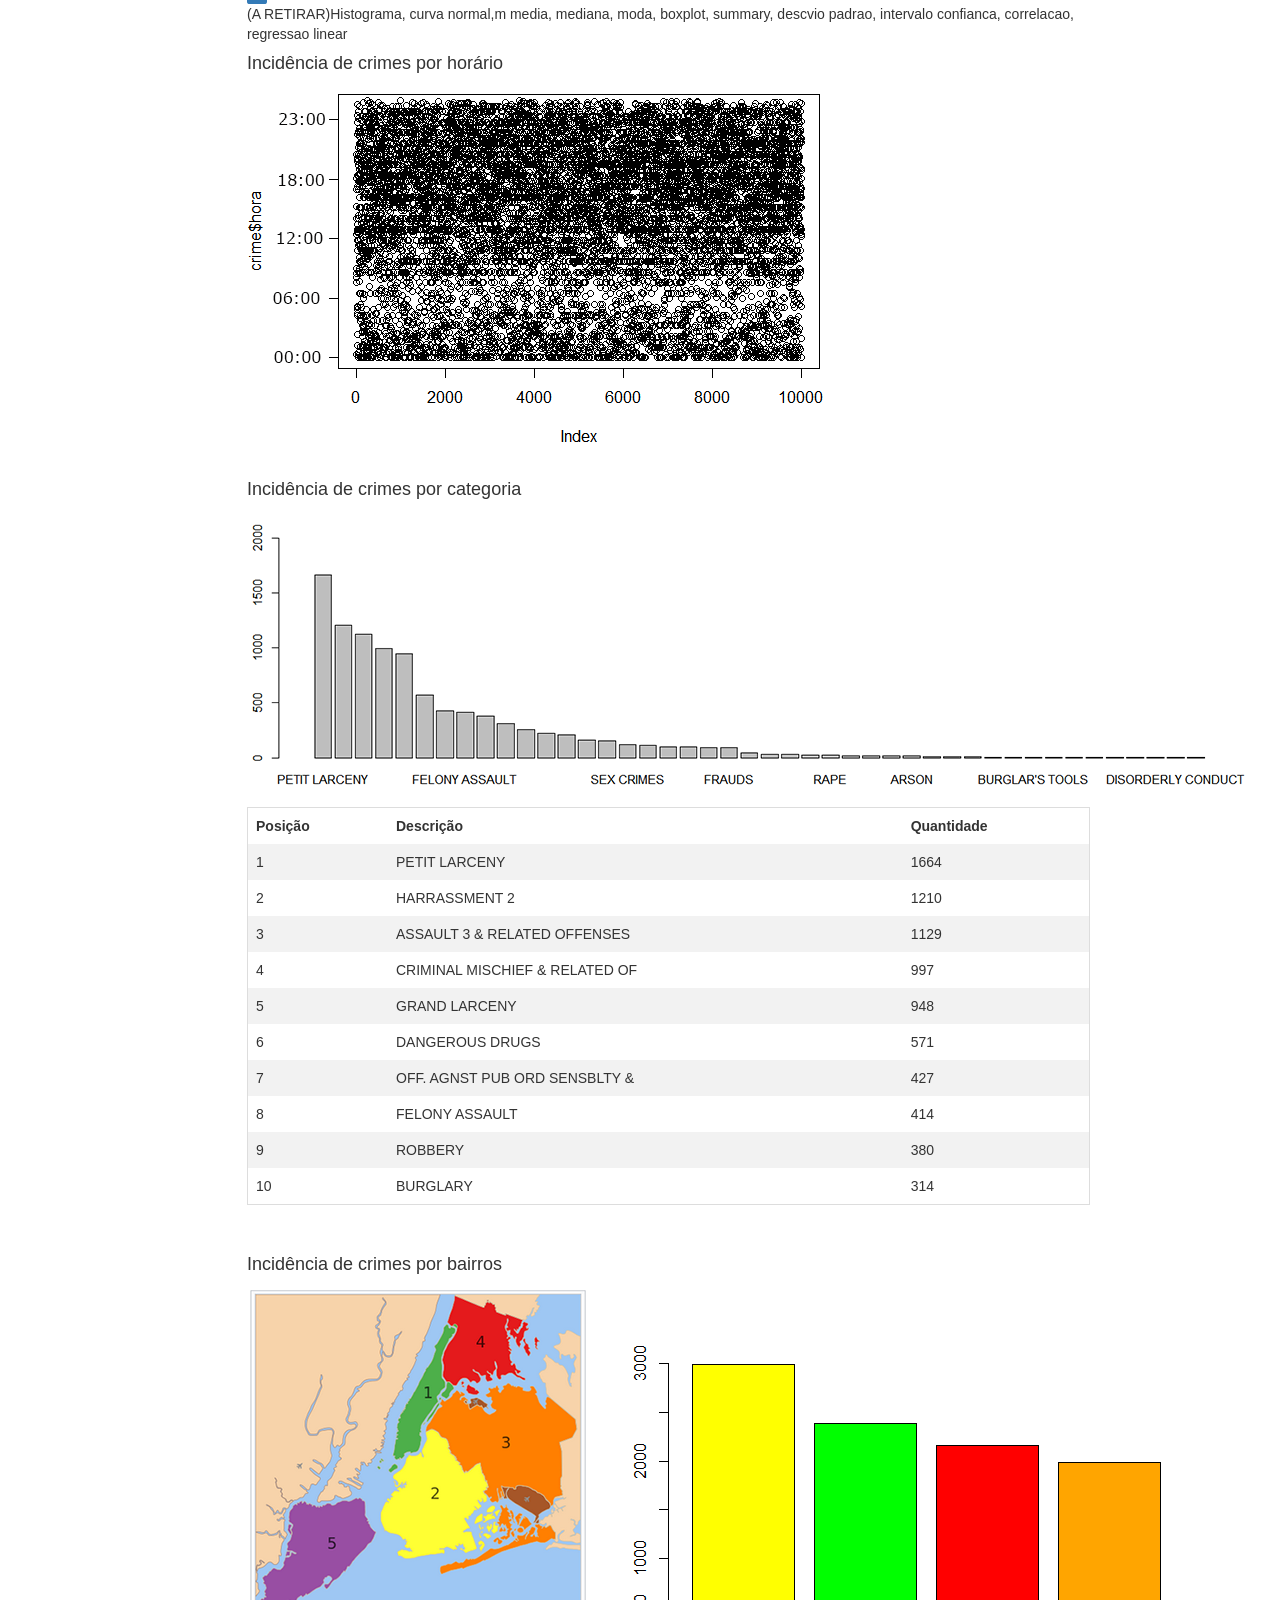
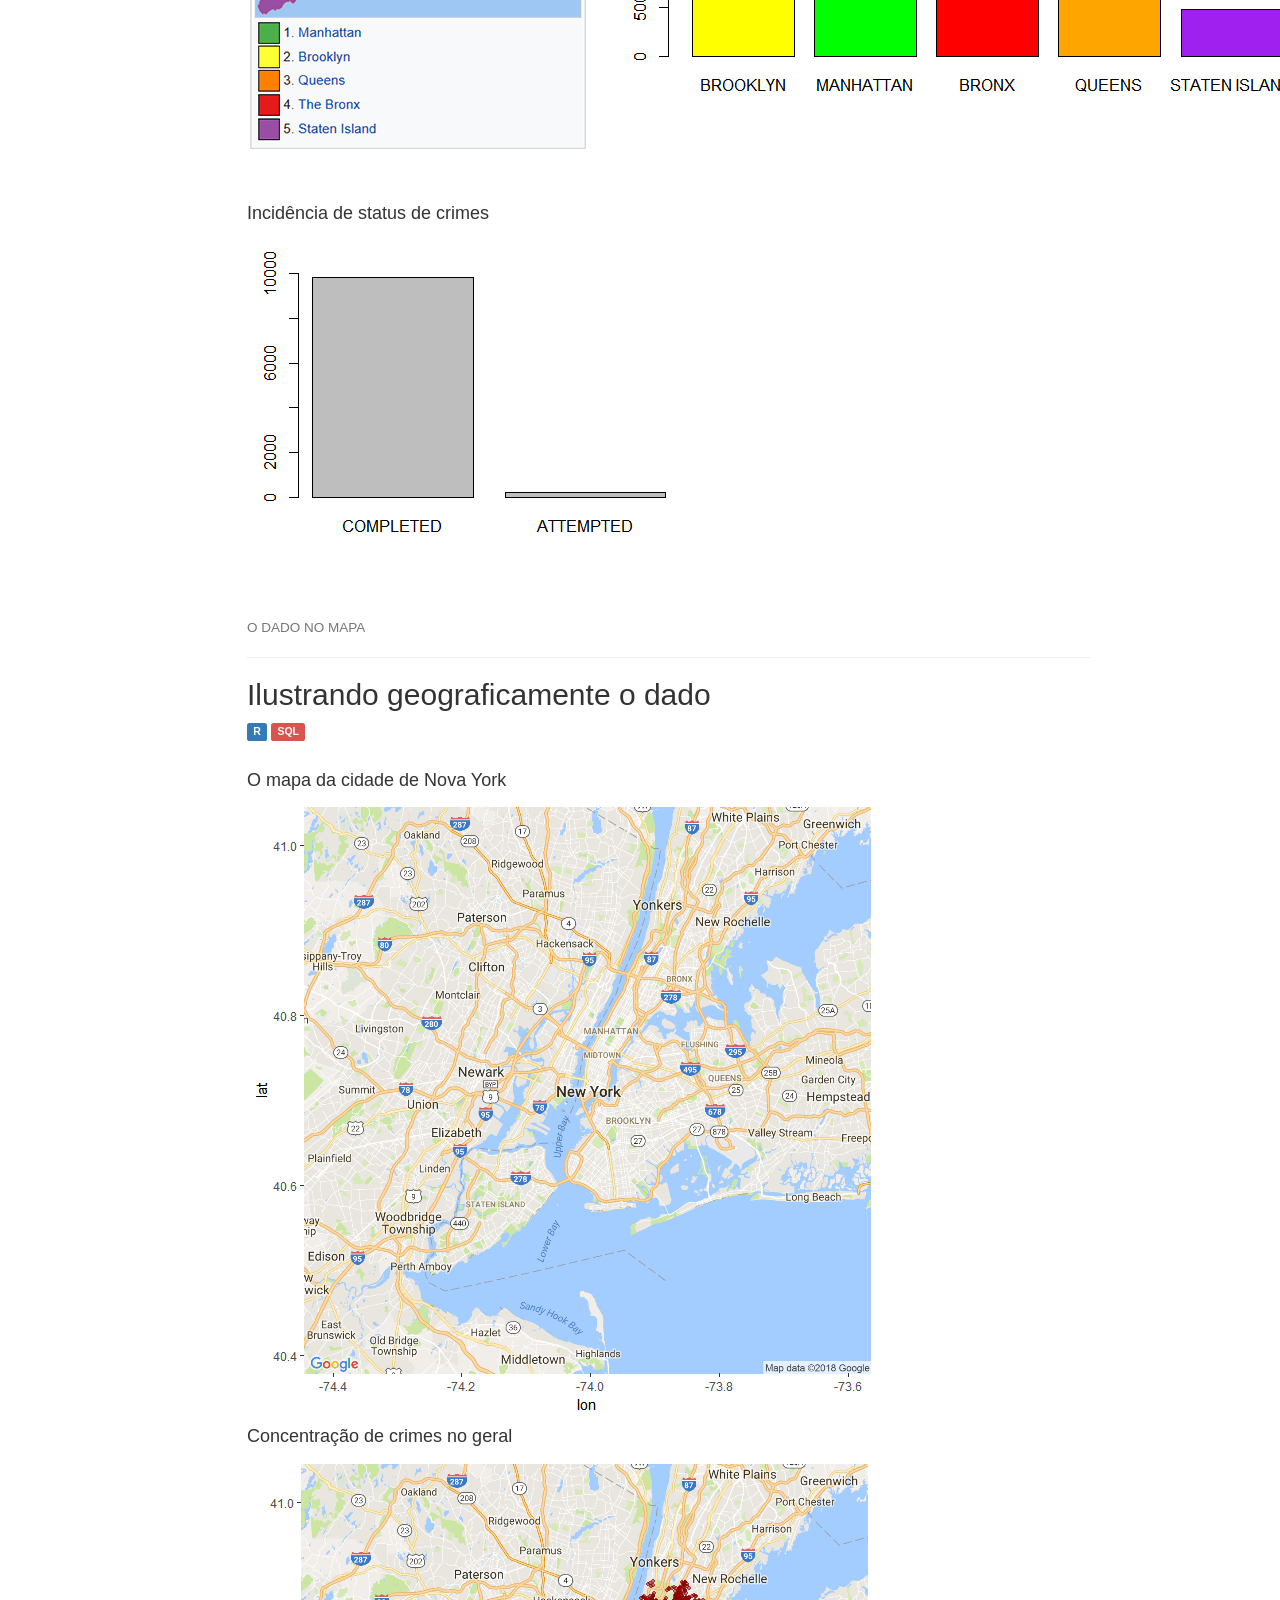
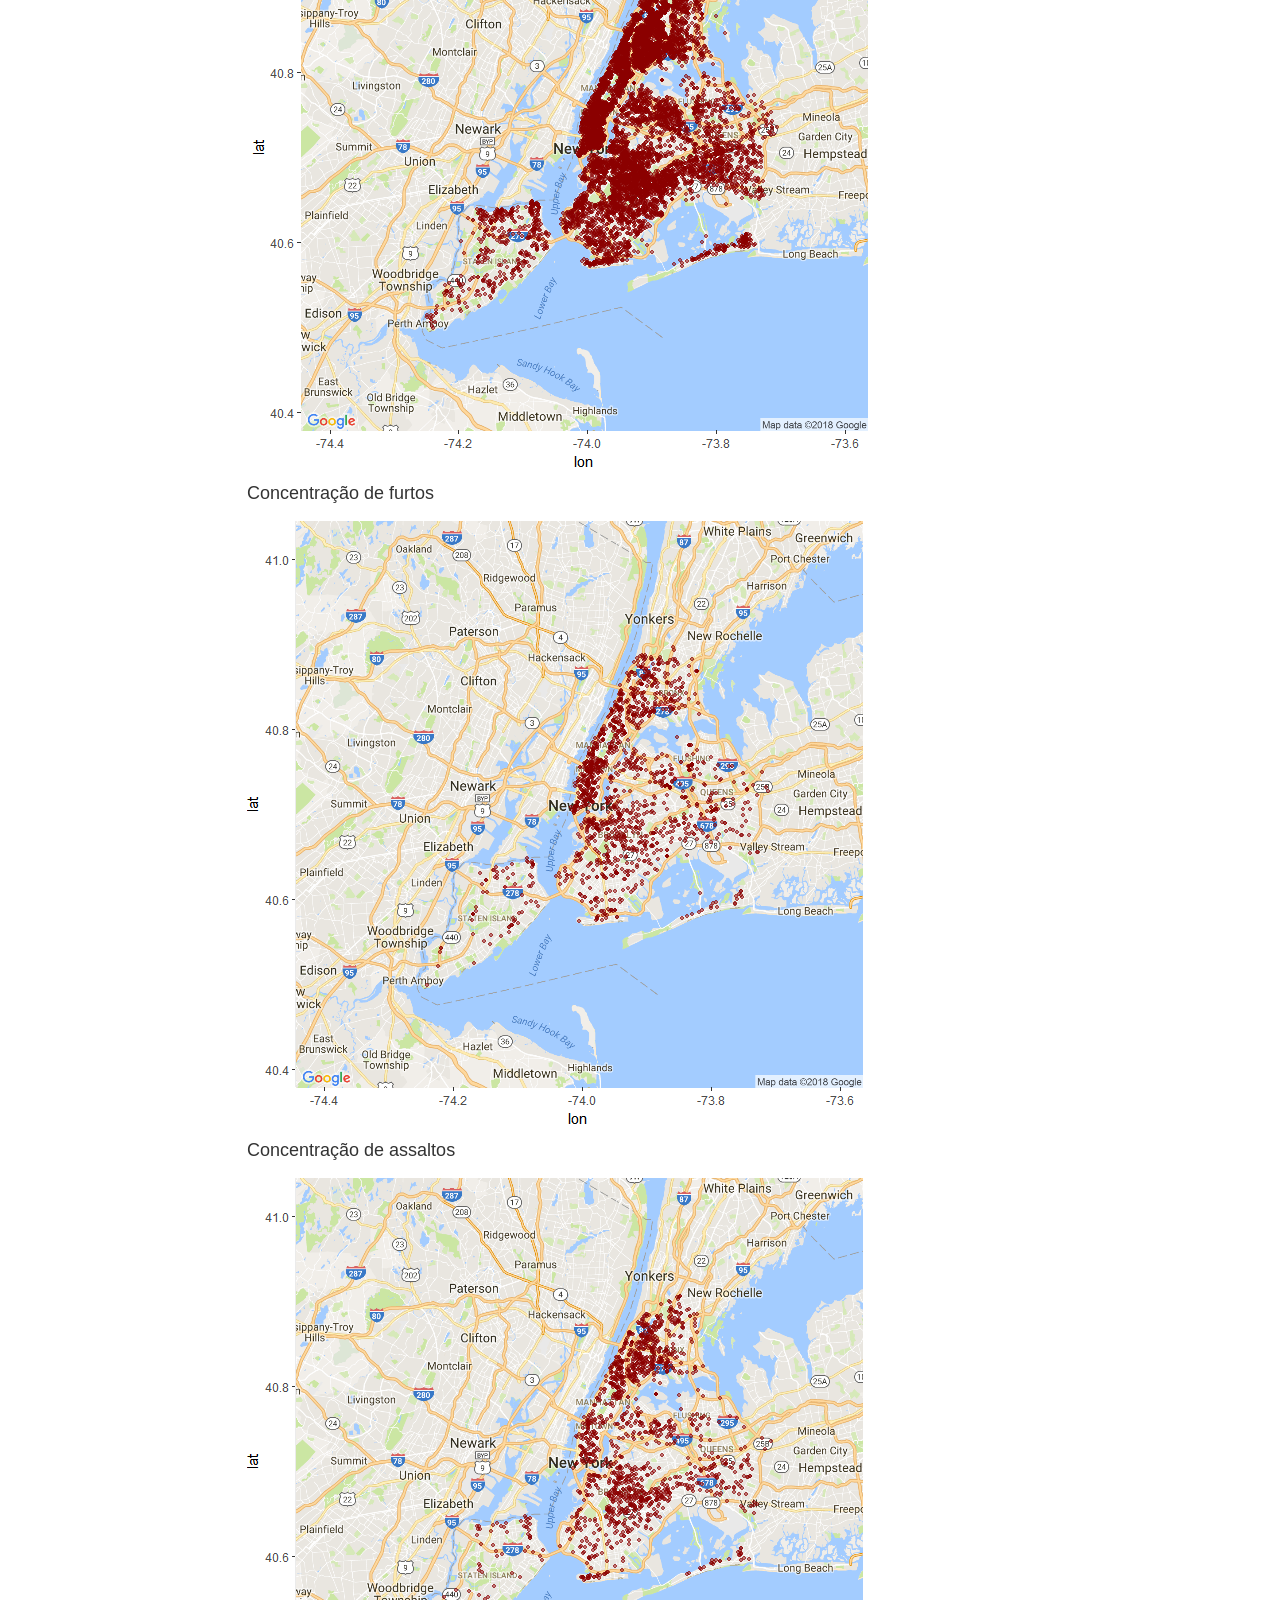
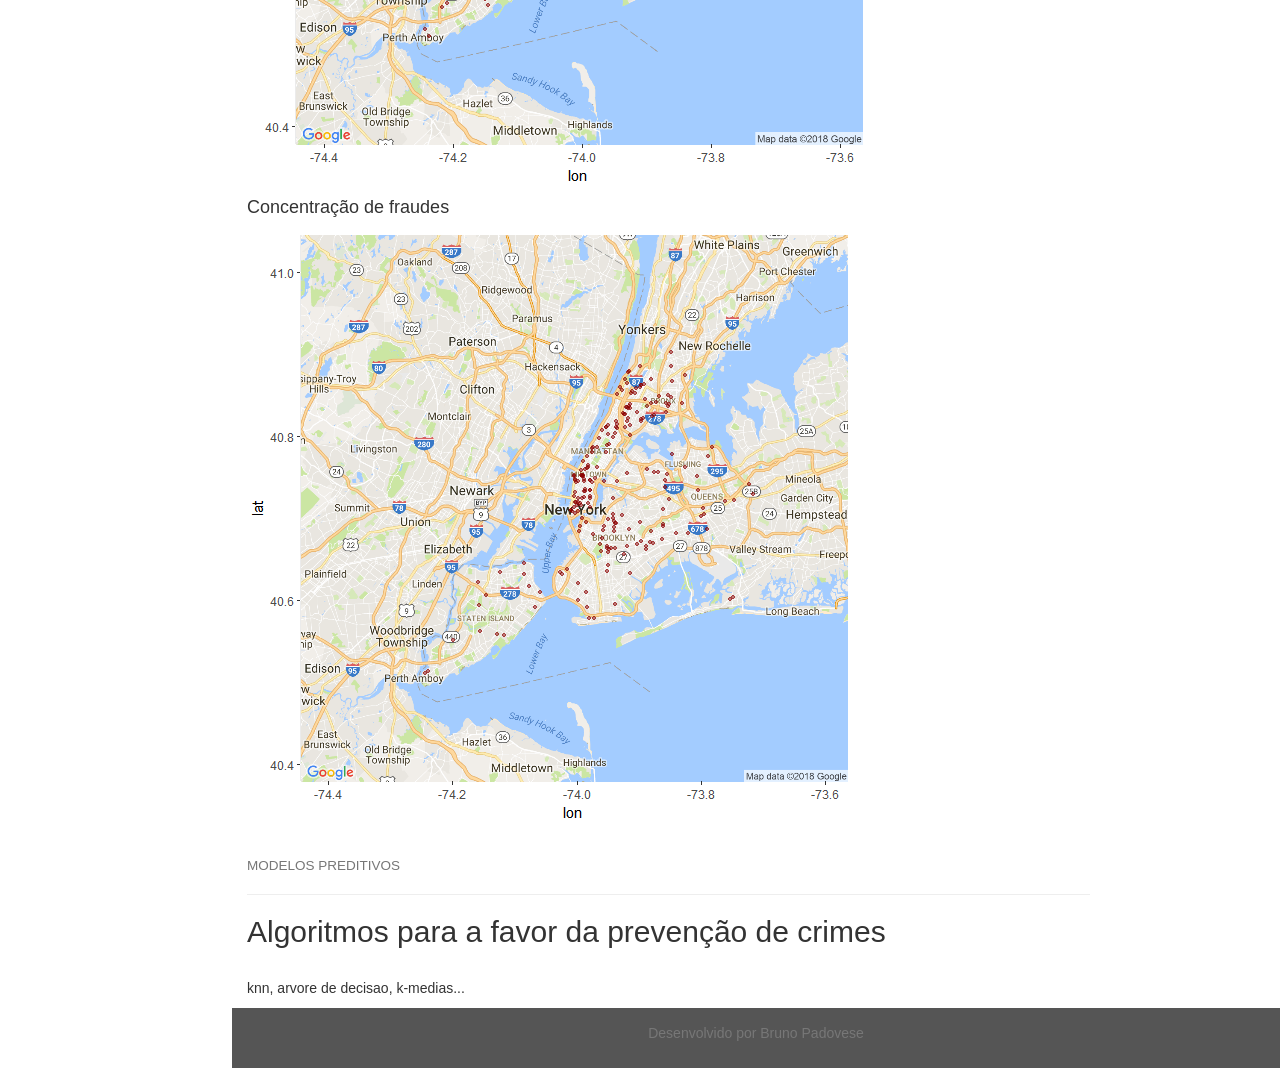
==== commit fc258f23: "adding maps" ====
--- a/ny-crimes-prediction/home.html
+++ b/ny-crimes-prediction/home.html
@@ -2,7 +2,7 @@
 <html lang="en">
 
 <head>
-    <title>Bootstrap Example</title>
+    <title>Mineração de Dados em base criminal</title>
     <meta charset="utf-8">
     <meta name="viewport" content="width=device-width, initial-scale=1">
     <link rel="stylesheet" href="https://maxcdn.bootstrapcdn.com/bootstrap/3.3.7/css/bootstrap.min.css">
@@ -190,24 +190,35 @@
             $("#menu2").removeClass("active");
             $("#menu3").removeClass("active");
             $("#menu4").removeClass("active");
+            $("#menu5").removeClass("active");
         })
         $("#menu2").click(function () {
             $("#menu1").removeClass("active");
             $("#menu2").addClass("active");
             $("#menu3").removeClass("active");
             $("#menu4").removeClass("active");
+            $("#menu5").removeClass("active");
         })
         $("#menu3").click(function () {
             $("#menu1").removeClass("active");
             $("#menu2").removeClass("active");
             $("#menu3").addClass("active");
             $("#menu4").removeClass("active");
+            $("#menu5").removeClass("active");
         })
         $("#menu4").click(function () {
             $("#menu1").removeClass("active");
             $("#menu2").removeClass("active");
             $("#menu3").removeClass("active");
             $("#menu4").addClass("active");
+            $("#menu5").removeClass("active");
+        })
+        $("#menu5").click(function () {
+            $("#menu1").removeClass("active");
+            $("#menu2").removeClass("active");
+            $("#menu3").removeClass("active");
+            $("#menu4").removeClass("active");
+            $("#menu5").addClass("active");
         })
 
         $(window).on('scroll', function () {
@@ -216,16 +227,31 @@
                 $("#menu2").removeClass("active");
                 $("#menu3").removeClass("active");
                 $("#menu4").removeClass("active");
-            } else if (window.pageYOffset > 450 && window.pageYOffset < 1000) {
+                $("#menu5").removeClass("active");
+            } else if (window.pageYOffset > 450 && window.pageYOffset < 1300) {
                 $("#menu1").removeClass("active");
                 $("#menu2").addClass("active");
                 $("#menu3").removeClass("active");
                 $("#menu4").removeClass("active");
-            } else if (window.pageYOffset > 1000 && window.pageYOffset < 2000) {
+                $("#menu5").removeClass("active");
+            } else if (window.pageYOffset > 1300 && window.pageYOffset < 3800) {
                 $("#menu1").removeClass("active");
                 $("#menu2").removeClass("active");
                 $("#menu3").addClass("active");
                 $("#menu4").removeClass("active");
+                $("#menu5").removeClass("active");
+            } else if (window.pageYOffset > 3800 && window.pageYOffset < 7900) {
+                $("#menu1").removeClass("active");
+                $("#menu2").removeClass("active");
+                $("#menu3").removeClass("active");
+                $("#menu4").addClass("active");
+                $("#menu5").removeClass("active");
+            } else if (window.pageYOffset > 7900) {
+                $("#menu1").removeClass("active");
+                $("#menu2").removeClass("active");
+                $("#menu3").removeClass("active");
+                $("#menu4").removeClass("active");
+                $("#menu5").addClass("active");
             }
         });
     })</script>
@@ -245,10 +271,16 @@
                         <a href="#base">A Base</a>
                     </li>
                     <li id="menu3">
-                        <a href="#dado">Entendendo o dado</a>
+                        <a href="#dado">Entendendo o Dado</a>
                     </li>
                     <li id="menu4">
-                        <a href="#modelo">Modelos preditivos</a>
+                        <a href="#mapa">O Dado no Mapa</a>
+                    </li>
+                    <li id="menu5">
+                        <a href="#modelo">Modelos Preditivos</a>
+                    </li>
+                    <li id="menu6">
+                        <a href="https://github.com/padovese/academic-projects/blob/master/ny-crimes-prediction/full.R">Arquivo R Completo</a>
                     </li>
                 </ul>
                 <br>
@@ -267,7 +299,8 @@
                     <br>
                     <p>Este estudo foca em apresentar a base de dados de crimes da pol&iacute;cia de Nova York, expor as possibilidades
                         de explora&ccedil;&atilde;o e minera&ccedil;&atilde;o deste dado e utilizar atrav&eacute;s das linguagens
-                        <span class="label label-primary">R</span> e
+                        <span class="label label-primary">R</span>,
+                        <span class="label label-danger">SQL</span> e
                         <span class="label label-success">Python</span> algoritmos &uacute;teis na pr&aacute;tica.
                         <br /> Nossa principal motiva&ccedil;&atilde;o &eacute; a criticidade e a import&acirc;ncia que este dado
                         nos traz e como um bom tratamento pode extrair frutos valiosos que podem al&eacute;m de salvar tempo,
@@ -300,7 +333,8 @@
                 </h4>
                 <hr>
                 <h2>Sobre a NYC Open Data</h2>
-                <br>
+                <span class="label label-primary">R</span>
+                <br><br>
                 <p>
                     <a href="http://opendata.cityofnewyork.us">
                         <img src="resource/nyc-opendata.png">
@@ -341,13 +375,31 @@
                 </h4>
                 <hr>
                 <h2>Padrões e primeiras abordagens</h2>
+                <span class="label label-primary">R</span>
                 <br>
-                <p>Histograma, curva normal,m media, mediana, moda, boxplot, summary, descvio padrao, intervalo confianca, correlacao, regressao linear</p>
+                <p>(A RETIRAR)Histograma, curva normal,m media, mediana, moda, boxplot, summary, descvio padrao, intervalo confianca, correlacao, regressao linear</p>
                 <script src="https://gist.github.com/padovese/b4ce6d7c4efe9669b02a25835a2dc8d5.js"></script>
                 <h4>Incidência de crimes por horário</h4>
                 <img src="resource/Rplot.png"><br><br>
                 <h4>Incidência de crimes por categoria</h4>
-                <img src="resource/Rplot01.png"><br><br>
+                <img src="resource/Rplot01.png">
+                <br><br>
+                <div style="overflow-x:auto;">
+                <table id="tb">
+                <tr><th>Posição</th><th>Descrição</th><th>Quantidade</th></tr>
+                <tr><td>1</td><td>                         PETIT LARCENY</td><td> 1664</td></tr>
+                <tr><td>2</td><td>                         HARRASSMENT 2</td><td> 1210</td></tr>
+                <tr><td>3</td><td>          ASSAULT 3 & RELATED OFFENSES</td><td> 1129</td></tr>
+                <tr><td>4</td><td>        CRIMINAL MISCHIEF & RELATED OF</td><td>  997</td></tr>
+                <tr><td>5</td><td>                         GRAND LARCENY</td><td>  948</td></tr>
+                <tr><td>6</td><td>                       DANGEROUS DRUGS</td><td>  571</td></tr>
+                <tr><td>7</td><td>         OFF. AGNST PUB ORD SENSBLTY &</td><td>  427</td></tr>
+                <tr><td>8</td><td>                        FELONY ASSAULT</td><td>  414</td></tr>
+                <tr><td>9</td><td>                               ROBBERY</td><td>  380</td></tr>
+                <tr><td>10</td><td>                             BURGLARY</td><td>  314</td></tr>
+                </table>
+                </div>
+                <br><br>
                 <h4>Incidência de crimes por bairros</h4>
                 <table>
                     <th><img src="resource/nyc-borough.png"></th>
@@ -355,7 +407,26 @@
                 </table><br><br>
                 <h4>Incidência de status de crimes</h4>
                 <img src="resource/Rplot03.png"><br><br>
-                
+                <br><br>
+                <h4>
+                    <small id="mapa">O DADO NO MAPA</small>
+                </h4>
+                <hr>
+                <h2>Ilustrando geograficamente o dado</h2>
+                <span class="label label-primary">R</span>
+                <span class="label label-danger">SQL</span>
+                <br><br>
+                <script src="https://gist.github.com/padovese/0aeae3c9e1a35bb348b37febc7b8768e.js"></script>
+                <h4>O mapa da cidade de Nova York</h4>
+                <img src="resource/Rplot04.png"><br>
+                <h4>Concentração de crimes no geral</h4>
+                <img src="resource/Rplot05_crimes.png"><br>
+                <h4>Concentração de furtos</h4>
+                <img src="resource/Rplot06_furto.png"><br>
+                <h4>Concentração de assaltos</h4>
+                <img src="resource/Rplot07_assalto.png"><br>
+                <h4>Concentração de fraudes</h4>
+                <img src="resource/Rplot08_fraude.png">
                 <br><br>
                 <h4>
                     <small id="modelo">MODELOS PREDITIVOS</small>
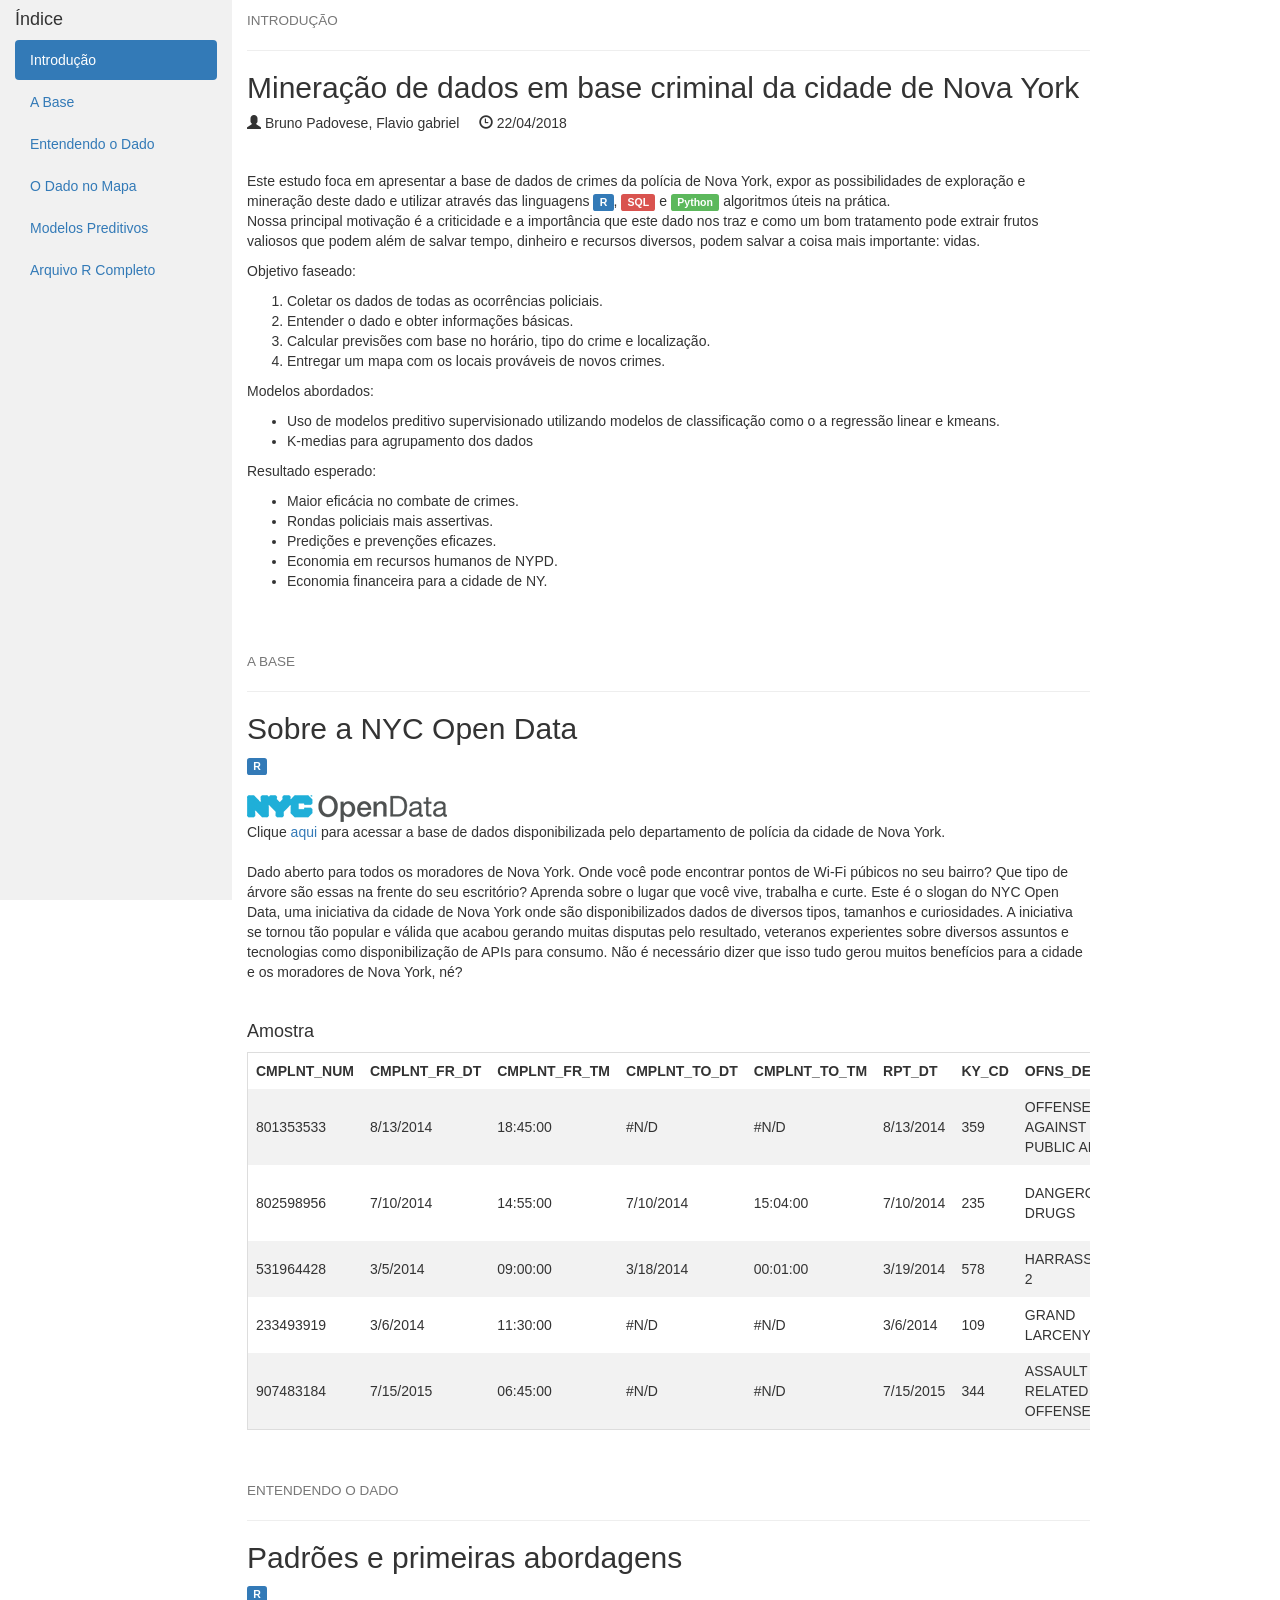
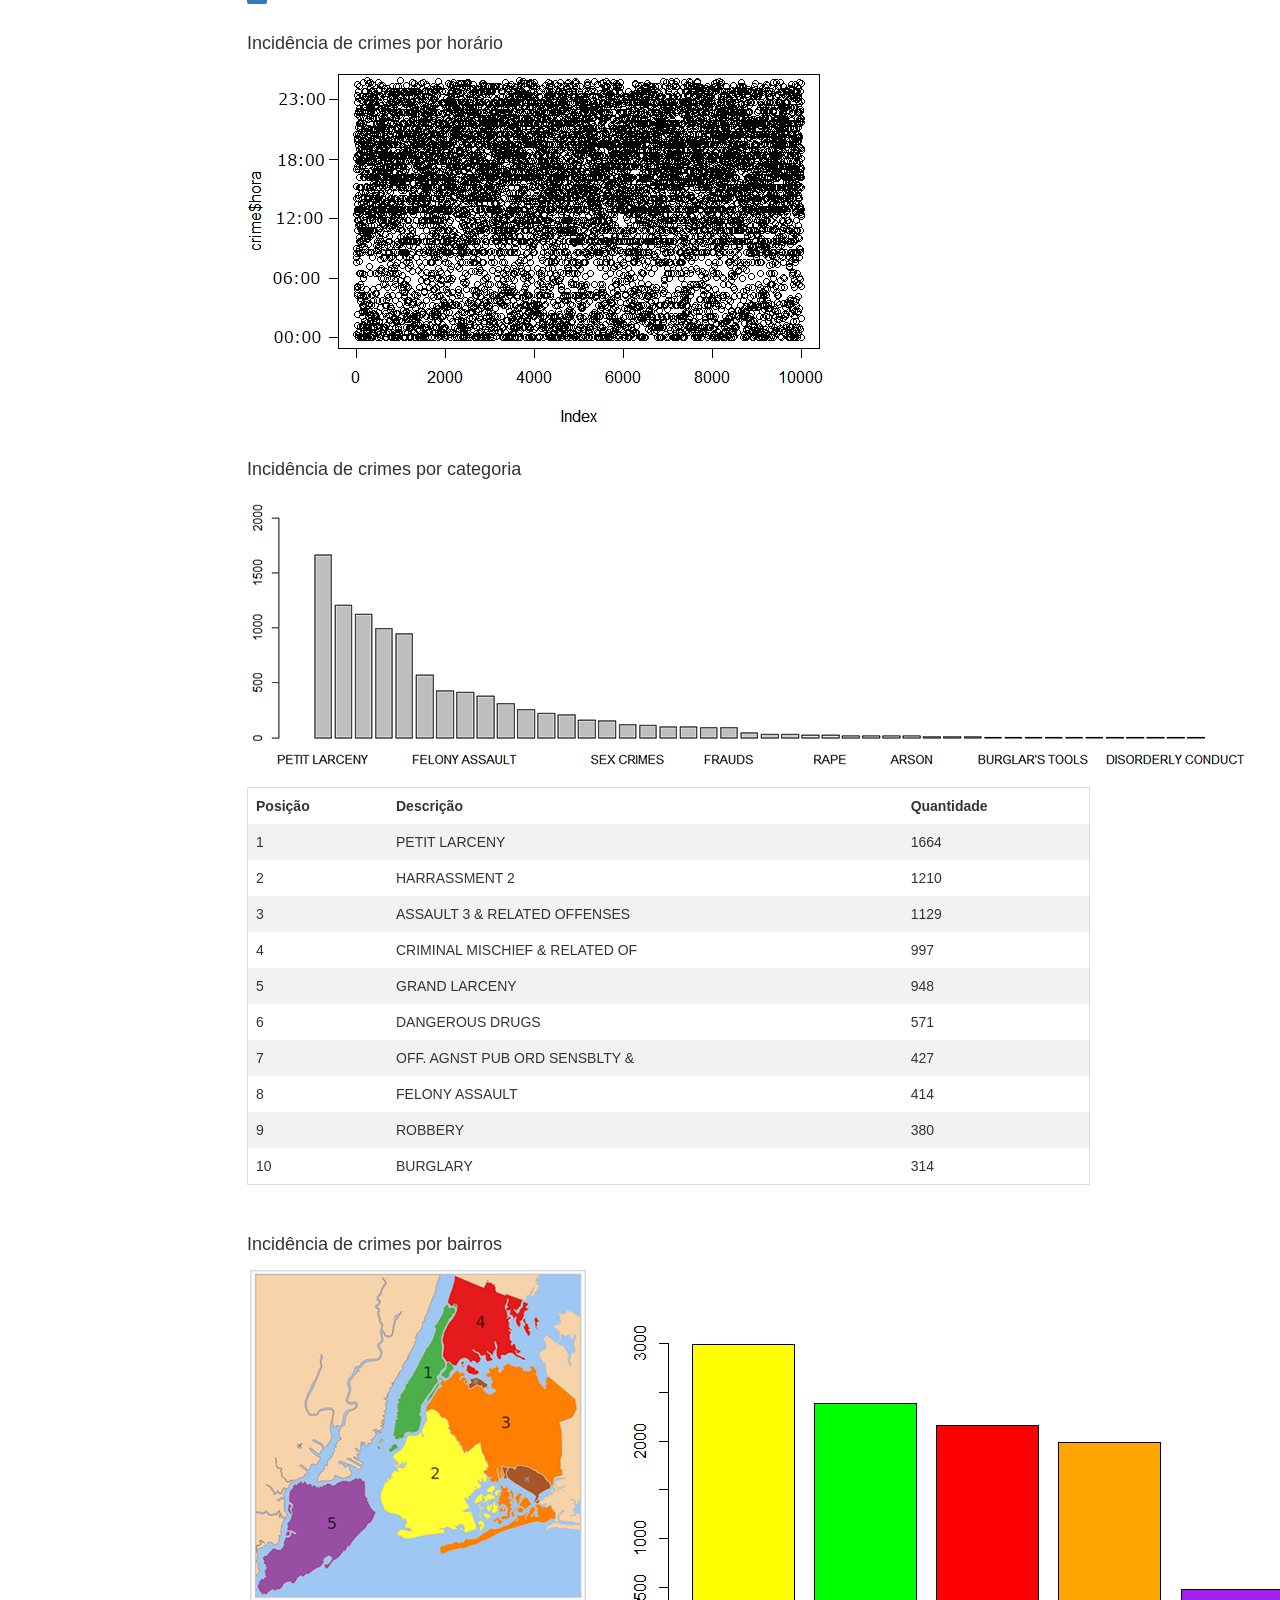
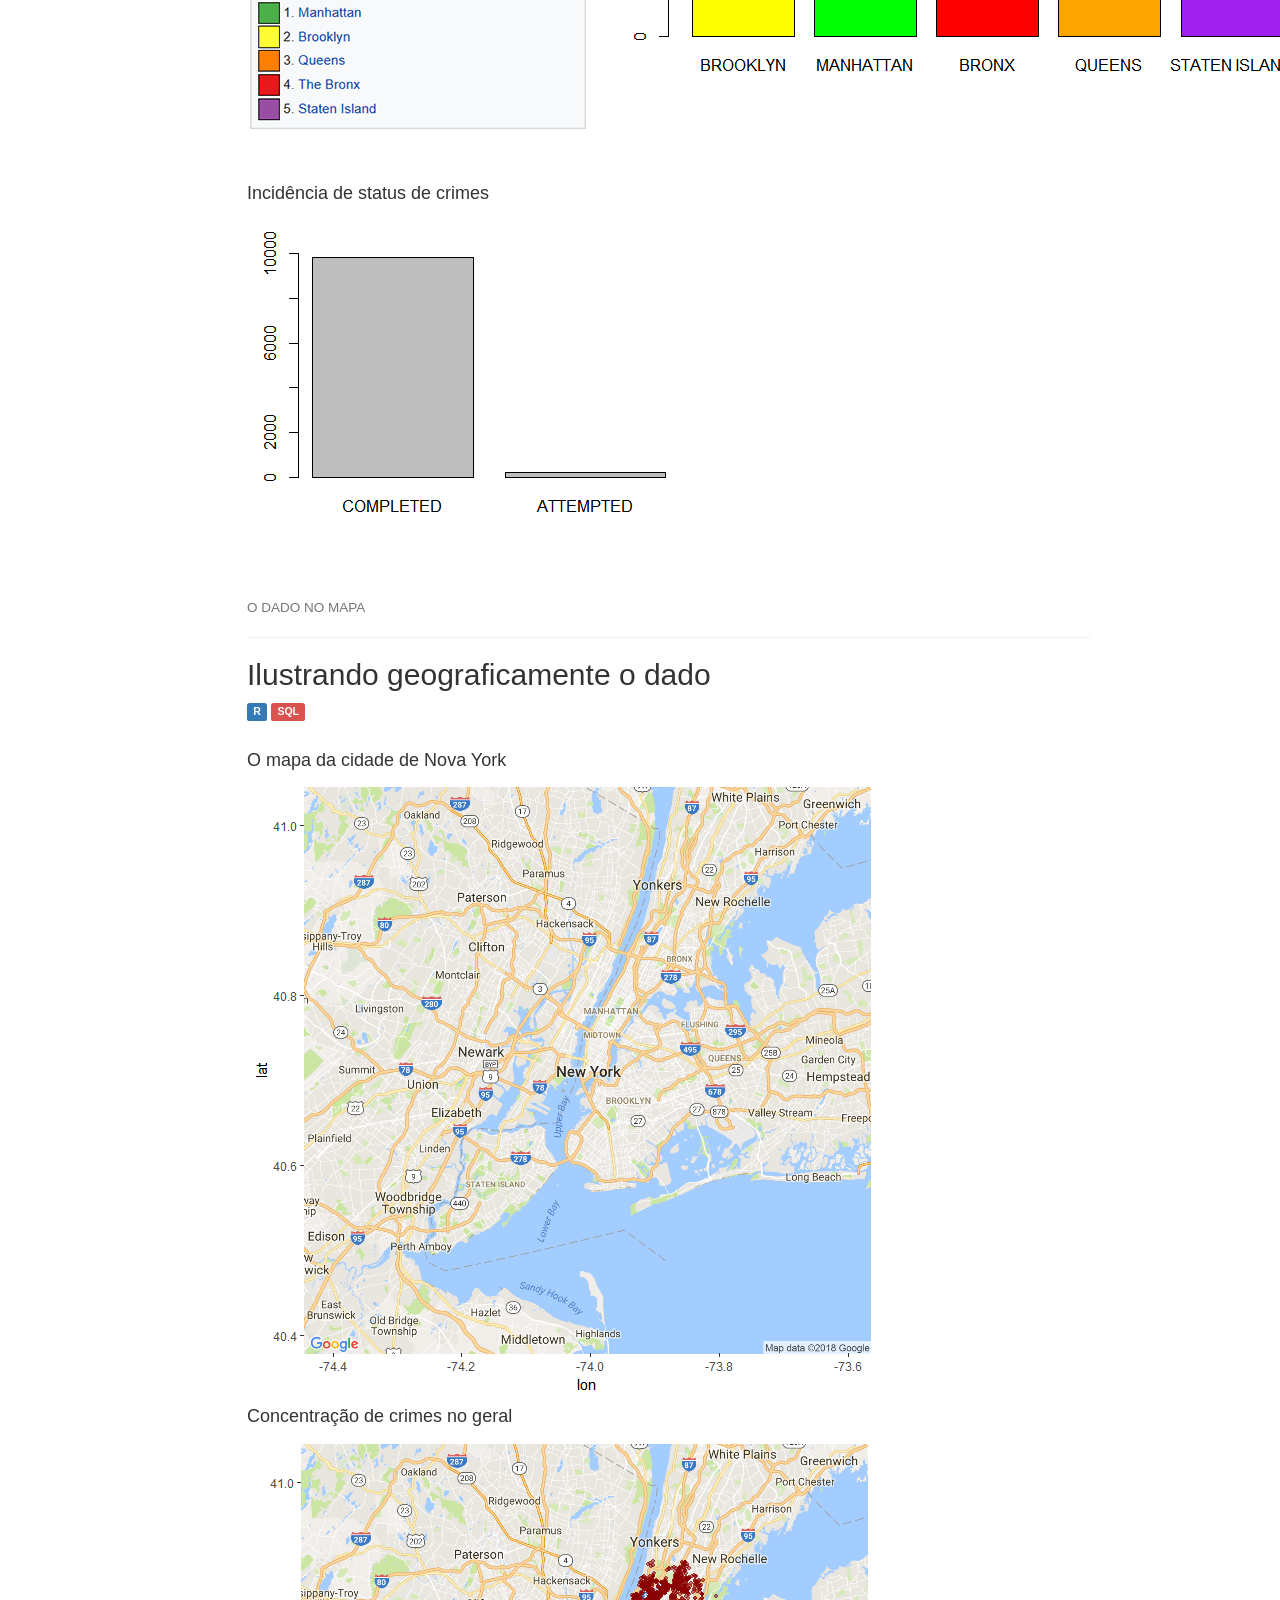
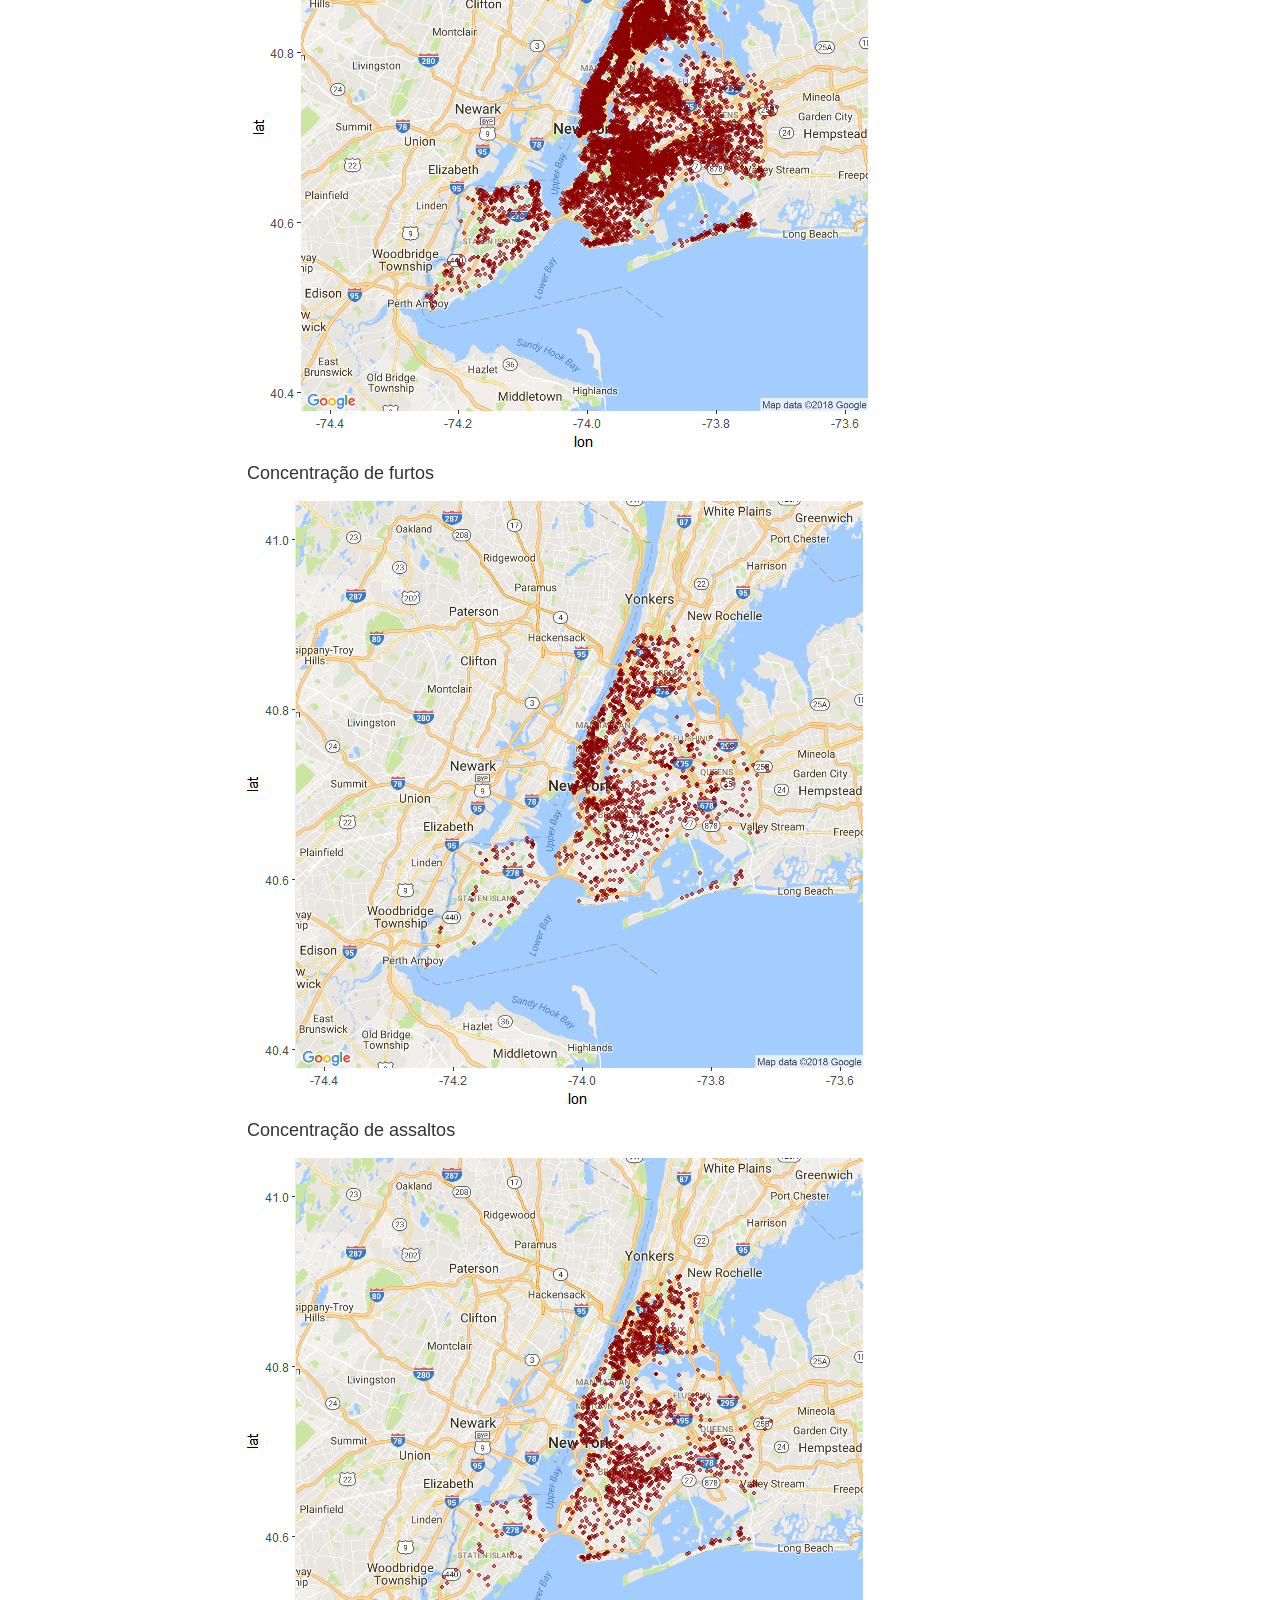
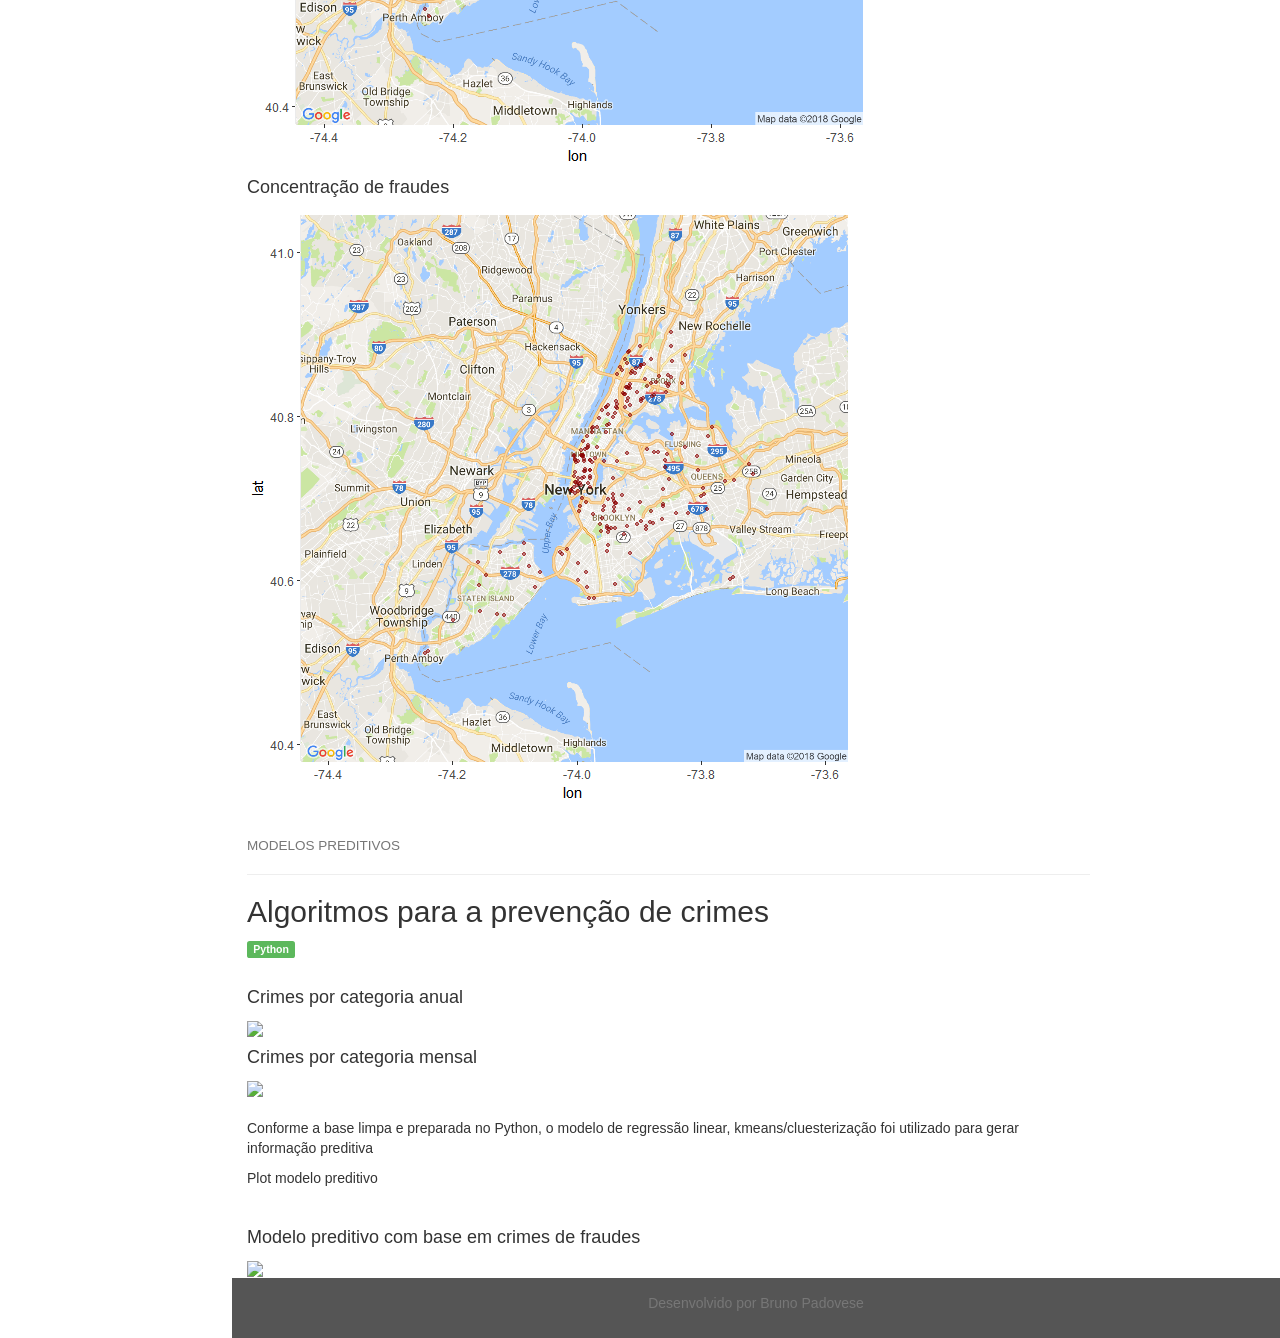
==== commit da97bdff: "updating project" ====
--- a/ny-crimes-prediction/home.html
+++ b/ny-crimes-prediction/home.html
@@ -312,10 +312,10 @@
                         <li>Calcular previs&otilde;es com base no hor&aacute;rio, tipo do crime e localiza&ccedil;&atilde;o.</li>
                         <li>Entregar um mapa com os locais prov&aacute;veis de novos crimes.</li>
                     </ol>
-                    <p>Modelos abordados: (REVISAR NO FINAL)</p>
+                    <p>Modelos abordados: </p>
                     <ul>
                         <li>Uso de modelos preditivo supervisionado utilizando modelos de classifica&ccedil;&atilde;o como o
-                            KNN ou algoritmos de arvore de decis&atilde;o.</li>
+                            a regressão linear e kmeans.</li>
                         <li>K-medias para agrupamento dos dados</li>
                     </ul>
                     <p>Resultado esperado:</p>
@@ -377,7 +377,7 @@
                 <h2>Padrões e primeiras abordagens</h2>
                 <span class="label label-primary">R</span>
                 <br>
-                <p>(A RETIRAR)Histograma, curva normal,m media, mediana, moda, boxplot, summary, descvio padrao, intervalo confianca, correlacao, regressao linear</p>
+                <br>
                 <script src="https://gist.github.com/padovese/b4ce6d7c4efe9669b02a25835a2dc8d5.js"></script>
                 <h4>Incidência de crimes por horário</h4>
                 <img src="resource/Rplot.png"><br><br>
@@ -432,10 +432,20 @@
                     <small id="modelo">MODELOS PREDITIVOS</small>
                 </h4>
                 <hr>
-                <h2>Algoritmos para a favor da prevenção de crimes</h2>
-                <br>
-                <p>knn, arvore de decisao, k-medias...</p>
-           
+                <h2>Algoritmos para a prevenção de crimes</h2>
+                <span class="label label-success">Python</span>
+                <br><br>
+                <script src="https://gist.github.com/padovese/e13543946e6c7b8eba79da466b207feb.js"></script>
+                <h4>Crimes por categoria anual</h4>
+                <img src="resource/9.png"><br>
+                <h4>Crimes por categoria mensal</h4>
+                <img src="resource/10.png"><br><br>
+                <p>Conforme a base limpa e preparada no Python, o modelo de regressão linear, kmeans/cluesterização foi utilizado para gerar informação preditiva</p>
+                <script src="https://gist.github.com/padovese/a21d1b00bb9a29fb5a4ee49274622d08.js"></script>
+                <p>Plot modelo preditivo</p>
+                <script src="https://gist.github.com/padovese/118d5e757873871aba7d5bb28cabd717.js"></script>
+                <br><h4>Modelo preditivo com base em crimes de fraudes</h4>
+                <img src="resource/11.png">
             </div>
         </div>
     </div>
